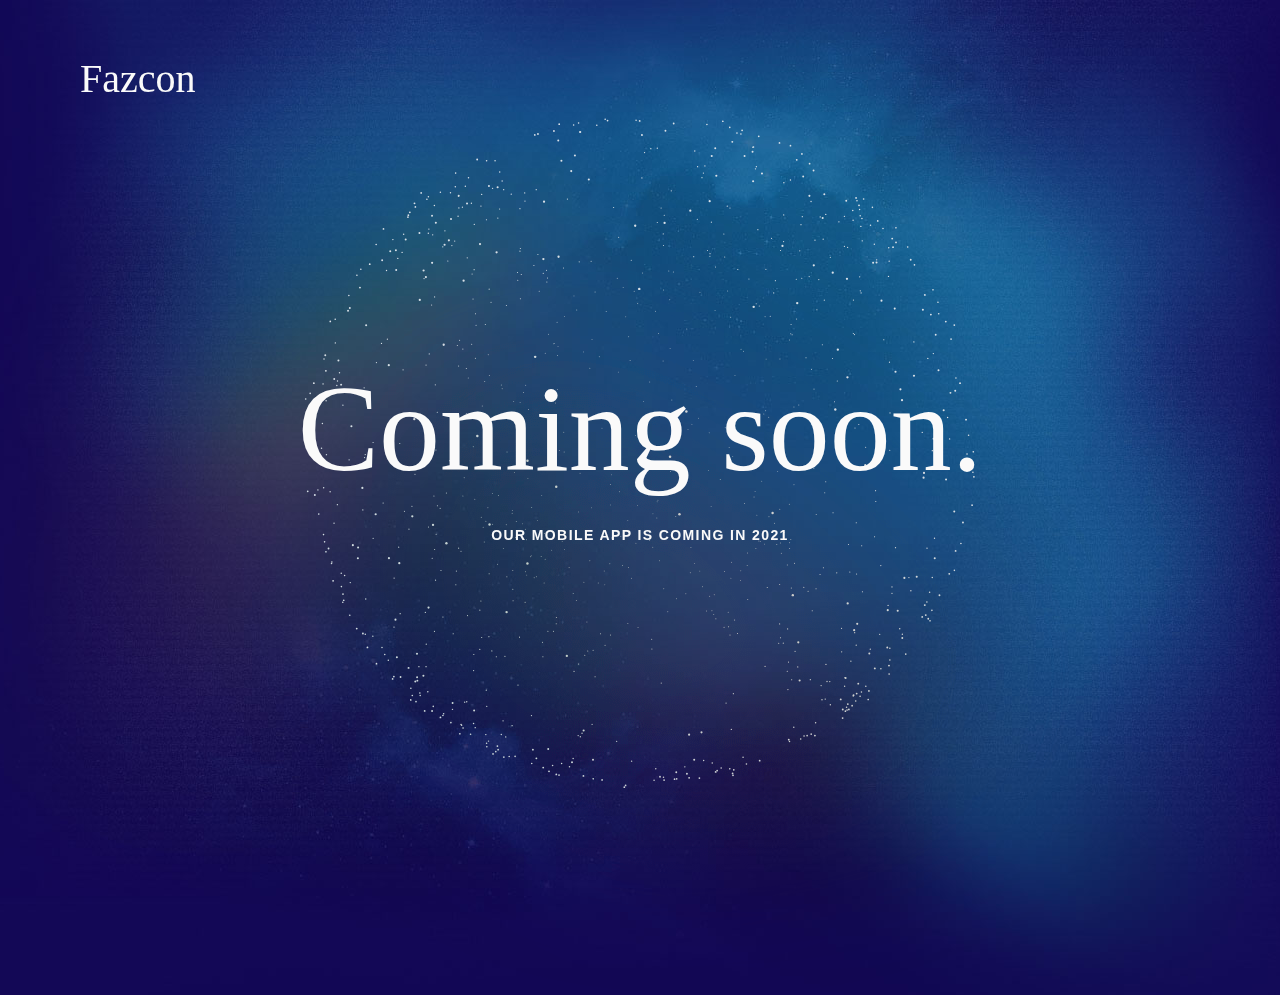
==== index.html @ 52afb714 "test" ====
<!DOCTYPE html>

<html class="default default_index" lang="en">
   <head>
      <meta http-equiv="Content-Type" content="text/html; charset=UTF-8">
      <meta http-equiv="x-ua-compatible" content="ie=edge">
      <title>Fazcon</title>
      <meta name="viewport" content="width=device-width, initial-scale=1, shrink-to-fit=no"> 
      <meta name="keywords" content="template,coming soon,creative,multipurpose,minimal,responsive,html5,css3,jquery">     
      <link rel="manifest" href="https://www.aetherthemes.com/demo/aspekt/assets/images/favicons/manifest.json">
     
      <meta name="theme-color" content="#00C66B">
      <link href="./assets/css" rel="stylesheet">
      <link href="./assets/css(1)" rel="stylesheet">
      <link href="./assets/default-455938d9.css" rel="stylesheet">
   </head>
   <body data-new-gr-c-s-check-loaded="14.995.0" data-gr-ext-installed="">
    <app-root></app-root>
      <main>
         <section id="hero" class="hero">
            <div class="hero-content" style="height: 912px;">
               <div class="hero-header">
                  <div class="-logo">
                    <h3> Fazcon</h3>
                  </div>
                  
               </div>
               <div class="hero-banner">
                  <h1>Coming soon.</h1>
                  <p class="sub-title">Our Mobile App is coming in 2021</p>
                 
               </div>
             
            </div>
            <div class="hero-threejs">
               <canvas width="1920" height="912" style="width: 1920px; height: 912px;"></canvas>
            </div>
         </section>
     
        
           
          
            <img src="./assets/rainbow-glow-1-8b363b15.png" class="gallery-glow" alt="Rainbow glow 1"> 
         </div>
        
           
          
         </section>
      </main>
      
    
      </footer>
      <script src="./assets/jquery-59e367f0.js.download"></script> <script src="./assets/threejs-6ebcc050.js.download"></script> <script src="./assets/projector-2f448d36.js.download"></script> <script src="./assets/canvasrenderer-0792e9f3.js.download"></script> <script src="./assets/feather-cae18e22.js.download"></script> <script src="./assets/imagesloaded-566550fd.js.download"></script> <script src="./assets/jquery-countdown-38fb1392.js.download"></script> <script src="./assets/jquery-scrollto-94f5d0cb.js.download"></script> <script src="./assets/jquery-localscroll-640631e1.js.download"></script> <script src="./assets/packery-8c62b54b.js.download"></script> <script src="./assets/magnific-popup-c9f972e2.js.download"></script> <script src="./assets/slick-carousel-3b41b3bc.js.download"></script> <script src="./assets/sphere-a34bacf9.js.download"></script> <script src="./assets/main-d441790e.js.download"></script> <script src="./assets/default-9ff86e20.js.download"></script>  
   </body>
</html>
---- assets/default-455938d9.css ----
.row {
	max-width: 75rem;
	margin-right: auto;
	margin-left: auto
}

.row::before,
.row::after {
	display: table;
	content: ' ';
	flex-basis: 0;
	order: 1
}

.row::after {
	clear: both
}

.row.collapse>.column,
.row.collapse>.columns {
	padding-right: 0;
	padding-left: 0
}

.row .row {
	margin-right: -0.625rem;
	margin-left: -0.625rem
}

@media print,
screen and (min-width: 40em) {
	.row .row {
		margin-right: -0.9375rem;
		margin-left: -0.9375rem
	}
}

@media print,
screen and (min-width: 64em) {
	.row .row {
		margin-right: -0.9375rem;
		margin-left: -0.9375rem
	}
}

.row .row.collapse {
	margin-right: 0;
	margin-left: 0
}

.row.expanded {
	max-width: none
}

.row.expanded .row {
	margin-right: auto;
	margin-left: auto
}

.row:not(.expanded) .row {
	max-width: none
}

.row.gutter-small>.column,
.row.gutter-small>.columns {
	padding-right: 0.625rem;
	padding-left: 0.625rem
}

.row.gutter-medium>.column,
.row.gutter-medium>.columns {
	padding-right: 0.9375rem;
	padding-left: 0.9375rem
}

.column,
.columns {
	width: 100%;
	float: left;
	padding-right: 0.625rem;
	padding-left: 0.625rem
}

@media print,
screen and (min-width: 40em) {
	.column,
	.columns {
		padding-right: 0.9375rem;
		padding-left: 0.9375rem
	}
}

.column:last-child:not(:first-child),
.columns:last-child:not(:first-child) {
	float: right
}

.column.end:last-child:last-child,
.end.columns:last-child:last-child {
	float: left
}

.column.row.row,
.row.row.columns {
	float: none
}

.row .column.row.row,
.row .row.row.columns {
	margin-right: 0;
	margin-left: 0;
	padding-right: 0;
	padding-left: 0
}

.small-1 {
	width: 8.33333%
}

.small-push-1 {
	position: relative;
	left: 8.33333%
}

.small-pull-1 {
	position: relative;
	left: -8.33333%
}

.small-offset-0 {
	margin-left: 0%
}

.small-2 {
	width: 16.66667%
}

.small-push-2 {
	position: relative;
	left: 16.66667%
}

.small-pull-2 {
	position: relative;
	left: -16.66667%
}

.small-offset-1 {
	margin-left: 8.33333%
}

.small-3 {
	width: 25%
}

.small-push-3 {
	position: relative;
	left: 25%
}

.small-pull-3 {
	position: relative;
	left: -25%
}

.small-offset-2 {
	margin-left: 16.66667%
}

.small-4 {
	width: 33.33333%
}

.small-push-4 {
	position: relative;
	left: 33.33333%
}

.small-pull-4 {
	position: relative;
	left: -33.33333%
}

.small-offset-3 {
	margin-left: 25%
}

.small-5 {
	width: 41.66667%
}

.small-push-5 {
	position: relative;
	left: 41.66667%
}

.small-pull-5 {
	position: relative;
	left: -41.66667%
}

.small-offset-4 {
	margin-left: 33.33333%
}

.small-6 {
	width: 50%
}

.small-push-6 {
	position: relative;
	left: 50%
}

.small-pull-6 {
	position: relative;
	left: -50%
}

.small-offset-5 {
	margin-left: 41.66667%
}

.small-7 {
	width: 58.33333%
}

.small-push-7 {
	position: relative;
	left: 58.33333%
}

.small-pull-7 {
	position: relative;
	left: -58.33333%
}

.small-offset-6 {
	margin-left: 50%
}

.small-8 {
	width: 66.66667%
}

.small-push-8 {
	position: relative;
	left: 66.66667%
}

.small-pull-8 {
	position: relative;
	left: -66.66667%
}

.small-offset-7 {
	margin-left: 58.33333%
}

.small-9 {
	width: 75%
}

.small-push-9 {
	position: relative;
	left: 75%
}

.small-pull-9 {
	position: relative;
	left: -75%
}

.small-offset-8 {
	margin-left: 66.66667%
}

.small-10 {
	width: 83.33333%
}

.small-push-10 {
	position: relative;
	left: 83.33333%
}

.small-pull-10 {
	position: relative;
	left: -83.33333%
}

.small-offset-9 {
	margin-left: 75%
}

.small-11 {
	width: 91.66667%
}

.small-push-11 {
	position: relative;
	left: 91.66667%
}

.small-pull-11 {
	position: relative;
	left: -91.66667%
}

.small-offset-10 {
	margin-left: 83.33333%
}

.small-12 {
	width: 100%
}

.small-offset-11 {
	margin-left: 91.66667%
}

.small-up-1>.column,
.small-up-1>.columns {
	float: left;
	width: 100%
}

.small-up-1>.column:nth-of-type(1n),
.small-up-1>.columns:nth-of-type(1n) {
	clear: none
}

.small-up-1>.column:nth-of-type(1n+1),
.small-up-1>.columns:nth-of-type(1n+1) {
	clear: both
}

.small-up-1>.column:last-child,
.small-up-1>.columns:last-child {
	float: left
}

.small-up-2>.column,
.small-up-2>.columns {
	float: left;
	width: 50%
}

.small-up-2>.column:nth-of-type(1n),
.small-up-2>.columns:nth-of-type(1n) {
	clear: none
}

.small-up-2>.column:nth-of-type(2n+1),
.small-up-2>.columns:nth-of-type(2n+1) {
	clear: both
}

.small-up-2>.column:last-child,
.small-up-2>.columns:last-child {
	float: left
}

.small-up-3>.column,
.small-up-3>.columns {
	float: left;
	width: 33.33333%
}

.small-up-3>.column:nth-of-type(1n),
.small-up-3>.columns:nth-of-type(1n) {
	clear: none
}

.small-up-3>.column:nth-of-type(3n+1),
.small-up-3>.columns:nth-of-type(3n+1) {
	clear: both
}

.small-up-3>.column:last-child,
.small-up-3>.columns:last-child {
	float: left
}

.small-up-4>.column,
.small-up-4>.columns {
	float: left;
	width: 25%
}

.small-up-4>.column:nth-of-type(1n),
.small-up-4>.columns:nth-of-type(1n) {
	clear: none
}

.small-up-4>.column:nth-of-type(4n+1),
.small-up-4>.columns:nth-of-type(4n+1) {
	clear: both
}

.small-up-4>.column:last-child,
.small-up-4>.columns:last-child {
	float: left
}

.small-up-5>.column,
.small-up-5>.columns {
	float: left;
	width: 20%
}

.small-up-5>.column:nth-of-type(1n),
.small-up-5>.columns:nth-of-type(1n) {
	clear: none
}

.small-up-5>.column:nth-of-type(5n+1),
.small-up-5>.columns:nth-of-type(5n+1) {
	clear: both
}

.small-up-5>.column:last-child,
.small-up-5>.columns:last-child {
	float: left
}

.small-up-6>.column,
.small-up-6>.columns {
	float: left;
	width: 16.66667%
}

.small-up-6>.column:nth-of-type(1n),
.small-up-6>.columns:nth-of-type(1n) {
	clear: none
}

.small-up-6>.column:nth-of-type(6n+1),
.small-up-6>.columns:nth-of-type(6n+1) {
	clear: both
}

.small-up-6>.column:last-child,
.small-up-6>.columns:last-child {
	float: left
}

.small-up-7>.column,
.small-up-7>.columns {
	float: left;
	width: 14.28571%
}

.small-up-7>.column:nth-of-type(1n),
.small-up-7>.columns:nth-of-type(1n) {
	clear: none
}

.small-up-7>.column:nth-of-type(7n+1),
.small-up-7>.columns:nth-of-type(7n+1) {
	clear: both
}

.small-up-7>.column:last-child,
.small-up-7>.columns:last-child {
	float: left
}

.small-up-8>.column,
.small-up-8>.columns {
	float: left;
	width: 12.5%
}

.small-up-8>.column:nth-of-type(1n),
.small-up-8>.columns:nth-of-type(1n) {
	clear: none
}

.small-up-8>.column:nth-of-type(8n+1),
.small-up-8>.columns:nth-of-type(8n+1) {
	clear: both
}

.small-up-8>.column:last-child,
.small-up-8>.columns:last-child {
	float: left
}

.small-collapse>.column,
.small-collapse>.columns {
	padding-right: 0;
	padding-left: 0
}

.small-collapse .row {
	margin-right: 0;
	margin-left: 0
}

.expanded.row .small-collapse.row {
	margin-right: 0;
	margin-left: 0
}

.small-uncollapse>.column,
.small-uncollapse>.columns {
	padding-right: 0.625rem;
	padding-left: 0.625rem
}

.small-centered {
	margin-right: auto;
	margin-left: auto
}

.small-centered,
.small-centered:last-child:not(:first-child) {
	float: none;
	clear: both
}

.small-uncentered,
.small-push-0,
.small-pull-0 {
	position: static;
	float: left;
	margin-right: 0;
	margin-left: 0
}

@media print,
screen and (min-width: 40em) {
	.medium-1 {
		width: 8.33333%
	}
	.medium-push-1 {
		position: relative;
		left: 8.33333%
	}
	.medium-pull-1 {
		position: relative;
		left: -8.33333%
	}
	.medium-offset-0 {
		margin-left: 0%
	}
	.medium-2 {
		width: 16.66667%
	}
	.medium-push-2 {
		position: relative;
		left: 16.66667%
	}
	.medium-pull-2 {
		position: relative;
		left: -16.66667%
	}
	.medium-offset-1 {
		margin-left: 8.33333%
	}
	.medium-3 {
		width: 25%
	}
	.medium-push-3 {
		position: relative;
		left: 25%
	}
	.medium-pull-3 {
		position: relative;
		left: -25%
	}
	.medium-offset-2 {
		margin-left: 16.66667%
	}
	.medium-4 {
		width: 33.33333%
	}
	.medium-push-4 {
		position: relative;
		left: 33.33333%
	}
	.medium-pull-4 {
		position: relative;
		left: -33.33333%
	}
	.medium-offset-3 {
		margin-left: 25%
	}
	.medium-5 {
		width: 41.66667%
	}
	.medium-push-5 {
		position: relative;
		left: 41.66667%
	}
	.medium-pull-5 {
		position: relative;
		left: -41.66667%
	}
	.medium-offset-4 {
		margin-left: 33.33333%
	}
	.medium-6 {
		width: 50%
	}
	.medium-push-6 {
		position: relative;
		left: 50%
	}
	.medium-pull-6 {
		position: relative;
		left: -50%
	}
	.medium-offset-5 {
		margin-left: 41.66667%
	}
	.medium-7 {
		width: 58.33333%
	}
	.medium-push-7 {
		position: relative;
		left: 58.33333%
	}
	.medium-pull-7 {
		position: relative;
		left: -58.33333%
	}
	.medium-offset-6 {
		margin-left: 50%
	}
	.medium-8 {
		width: 66.66667%
	}
	.medium-push-8 {
		position: relative;
		left: 66.66667%
	}
	.medium-pull-8 {
		position: relative;
		left: -66.66667%
	}
	.medium-offset-7 {
		margin-left: 58.33333%
	}
	.medium-9 {
		width: 75%
	}
	.medium-push-9 {
		position: relative;
		left: 75%
	}
	.medium-pull-9 {
		position: relative;
		left: -75%
	}
	.medium-offset-8 {
		margin-left: 66.66667%
	}
	.medium-10 {
		width: 83.33333%
	}
	.medium-push-10 {
		position: relative;
		left: 83.33333%
	}
	.medium-pull-10 {
		position: relative;
		left: -83.33333%
	}
	.medium-offset-9 {
		margin-left: 75%
	}
	.medium-11 {
		width: 91.66667%
	}
	.medium-push-11 {
		position: relative;
		left: 91.66667%
	}
	.medium-pull-11 {
		position: relative;
		left: -91.66667%
	}
	.medium-offset-10 {
		margin-left: 83.33333%
	}
	.medium-12 {
		width: 100%
	}
	.medium-offset-11 {
		margin-left: 91.66667%
	}
	.medium-up-1>.column,
	.medium-up-1>.columns {
		float: left;
		width: 100%
	}
	.medium-up-1>.column:nth-of-type(1n),
	.medium-up-1>.columns:nth-of-type(1n) {
		clear: none
	}
	.medium-up-1>.column:nth-of-type(1n+1),
	.medium-up-1>.columns:nth-of-type(1n+1) {
		clear: both
	}
	.medium-up-1>.column:last-child,
	.medium-up-1>.columns:last-child {
		float: left
	}
	.medium-up-2>.column,
	.medium-up-2>.columns {
		float: left;
		width: 50%
	}
	.medium-up-2>.column:nth-of-type(1n),
	.medium-up-2>.columns:nth-of-type(1n) {
		clear: none
	}
	.medium-up-2>.column:nth-of-type(2n+1),
	.medium-up-2>.columns:nth-of-type(2n+1) {
		clear: both
	}
	.medium-up-2>.column:last-child,
	.medium-up-2>.columns:last-child {
		float: left
	}
	.medium-up-3>.column,
	.medium-up-3>.columns {
		float: left;
		width: 33.33333%
	}
	.medium-up-3>.column:nth-of-type(1n),
	.medium-up-3>.columns:nth-of-type(1n) {
		clear: none
	}
	.medium-up-3>.column:nth-of-type(3n+1),
	.medium-up-3>.columns:nth-of-type(3n+1) {
		clear: both
	}
	.medium-up-3>.column:last-child,
	.medium-up-3>.columns:last-child {
		float: left
	}
	.medium-up-4>.column,
	.medium-up-4>.columns {
		float: left;
		width: 25%
	}
	.medium-up-4>.column:nth-of-type(1n),
	.medium-up-4>.columns:nth-of-type(1n) {
		clear: none
	}
	.medium-up-4>.column:nth-of-type(4n+1),
	.medium-up-4>.columns:nth-of-type(4n+1) {
		clear: both
	}
	.medium-up-4>.column:last-child,
	.medium-up-4>.columns:last-child {
		float: left
	}
	.medium-up-5>.column,
	.medium-up-5>.columns {
		float: left;
		width: 20%
	}
	.medium-up-5>.column:nth-of-type(1n),
	.medium-up-5>.columns:nth-of-type(1n) {
		clear: none
	}
	.medium-up-5>.column:nth-of-type(5n+1),
	.medium-up-5>.columns:nth-of-type(5n+1) {
		clear: both
	}
	.medium-up-5>.column:last-child,
	.medium-up-5>.columns:last-child {
		float: left
	}
	.medium-up-6>.column,
	.medium-up-6>.columns {
		float: left;
		width: 16.66667%
	}
	.medium-up-6>.column:nth-of-type(1n),
	.medium-up-6>.columns:nth-of-type(1n) {
		clear: none
	}
	.medium-up-6>.column:nth-of-type(6n+1),
	.medium-up-6>.columns:nth-of-type(6n+1) {
		clear: both
	}
	.medium-up-6>.column:last-child,
	.medium-up-6>.columns:last-child {
		float: left
	}
	.medium-up-7>.column,
	.medium-up-7>.columns {
		float: left;
		width: 14.28571%
	}
	.medium-up-7>.column:nth-of-type(1n),
	.medium-up-7>.columns:nth-of-type(1n) {
		clear: none
	}
	.medium-up-7>.column:nth-of-type(7n+1),
	.medium-up-7>.columns:nth-of-type(7n+1) {
		clear: both
	}
	.medium-up-7>.column:last-child,
	.medium-up-7>.columns:last-child {
		float: left
	}
	.medium-up-8>.column,
	.medium-up-8>.columns {
		float: left;
		width: 12.5%
	}
	.medium-up-8>.column:nth-of-type(1n),
	.medium-up-8>.columns:nth-of-type(1n) {
		clear: none
	}
	.medium-up-8>.column:nth-of-type(8n+1),
	.medium-up-8>.columns:nth-of-type(8n+1) {
		clear: both
	}
	.medium-up-8>.column:last-child,
	.medium-up-8>.columns:last-child {
		float: left
	}
	.medium-collapse>.column,
	.medium-collapse>.columns {
		padding-right: 0;
		padding-left: 0
	}
	.medium-collapse .row {
		margin-right: 0;
		margin-left: 0
	}
	.expanded.row .medium-collapse.row {
		margin-right: 0;
		margin-left: 0
	}
	.medium-uncollapse>.column,
	.medium-uncollapse>.columns {
		padding-right: 0.9375rem;
		padding-left: 0.9375rem
	}
	.medium-centered {
		margin-right: auto;
		margin-left: auto
	}
	.medium-centered,
	.medium-centered:last-child:not(:first-child) {
		float: none;
		clear: both
	}
	.medium-uncentered,
	.medium-push-0,
	.medium-pull-0 {
		position: static;
		float: left;
		margin-right: 0;
		margin-left: 0
	}
}

@media print,
screen and (min-width: 64em) {
	.large-1 {
		width: 8.33333%
	}
	.large-push-1 {
		position: relative;
		left: 8.33333%
	}
	.large-pull-1 {
		position: relative;
		left: -8.33333%
	}
	.large-offset-0 {
		margin-left: 0%
	}
	.large-2 {
		width: 16.66667%
	}
	.large-push-2 {
		position: relative;
		left: 16.66667%
	}
	.large-pull-2 {
		position: relative;
		left: -16.66667%
	}
	.large-offset-1 {
		margin-left: 8.33333%
	}
	.large-3 {
		width: 25%
	}
	.large-push-3 {
		position: relative;
		left: 25%
	}
	.large-pull-3 {
		position: relative;
		left: -25%
	}
	.large-offset-2 {
		margin-left: 16.66667%
	}
	.large-4 {
		width: 33.33333%
	}
	.large-push-4 {
		position: relative;
		left: 33.33333%
	}
	.large-pull-4 {
		position: relative;
		left: -33.33333%
	}
	.large-offset-3 {
		margin-left: 25%
	}
	.large-5 {
		width: 41.66667%
	}
	.large-push-5 {
		position: relative;
		left: 41.66667%
	}
	.large-pull-5 {
		position: relative;
		left: -41.66667%
	}
	.large-offset-4 {
		margin-left: 33.33333%
	}
	.large-6 {
		width: 50%
	}
	.large-push-6 {
		position: relative;
		left: 50%
	}
	.large-pull-6 {
		position: relative;
		left: -50%
	}
	.large-offset-5 {
		margin-left: 41.66667%
	}
	.large-7 {
		width: 58.33333%
	}
	.large-push-7 {
		position: relative;
		left: 58.33333%
	}
	.large-pull-7 {
		position: relative;
		left: -58.33333%
	}
	.large-offset-6 {
		margin-left: 50%
	}
	.large-8 {
		width: 66.66667%
	}
	.large-push-8 {
		position: relative;
		left: 66.66667%
	}
	.large-pull-8 {
		position: relative;
		left: -66.66667%
	}
	.large-offset-7 {
		margin-left: 58.33333%
	}
	.large-9 {
		width: 75%
	}
	.large-push-9 {
		position: relative;
		left: 75%
	}
	.large-pull-9 {
		position: relative;
		left: -75%
	}
	.large-offset-8 {
		margin-left: 66.66667%
	}
	.large-10 {
		width: 83.33333%
	}
	.large-push-10 {
		position: relative;
		left: 83.33333%
	}
	.large-pull-10 {
		position: relative;
		left: -83.33333%
	}
	.large-offset-9 {
		margin-left: 75%
	}
	.large-11 {
		width: 91.66667%
	}
	.large-push-11 {
		position: relative;
		left: 91.66667%
	}
	.large-pull-11 {
		position: relative;
		left: -91.66667%
	}
	.large-offset-10 {
		margin-left: 83.33333%
	}
	.large-12 {
		width: 100%
	}
	.large-offset-11 {
		margin-left: 91.66667%
	}
	.large-up-1>.column,
	.large-up-1>.columns {
		float: left;
		width: 100%
	}
	.large-up-1>.column:nth-of-type(1n),
	.large-up-1>.columns:nth-of-type(1n) {
		clear: none
	}
	.large-up-1>.column:nth-of-type(1n+1),
	.large-up-1>.columns:nth-of-type(1n+1) {
		clear: both
	}
	.large-up-1>.column:last-child,
	.large-up-1>.columns:last-child {
		float: left
	}
	.large-up-2>.column,
	.large-up-2>.columns {
		float: left;
		width: 50%
	}
	.large-up-2>.column:nth-of-type(1n),
	.large-up-2>.columns:nth-of-type(1n) {
		clear: none
	}
	.large-up-2>.column:nth-of-type(2n+1),
	.large-up-2>.columns:nth-of-type(2n+1) {
		clear: both
	}
	.large-up-2>.column:last-child,
	.large-up-2>.columns:last-child {
		float: left
	}
	.large-up-3>.column,
	.large-up-3>.columns {
		float: left;
		width: 33.33333%
	}
	.large-up-3>.column:nth-of-type(1n),
	.large-up-3>.columns:nth-of-type(1n) {
		clear: none
	}
	.large-up-3>.column:nth-of-type(3n+1),
	.large-up-3>.columns:nth-of-type(3n+1) {
		clear: both
	}
	.large-up-3>.column:last-child,
	.large-up-3>.columns:last-child {
		float: left
	}
	.large-up-4>.column,
	.large-up-4>.columns {
		float: left;
		width: 25%
	}
	.large-up-4>.column:nth-of-type(1n),
	.large-up-4>.columns:nth-of-type(1n) {
		clear: none
	}
	.large-up-4>.column:nth-of-type(4n+1),
	.large-up-4>.columns:nth-of-type(4n+1) {
		clear: both
	}
	.large-up-4>.column:last-child,
	.large-up-4>.columns:last-child {
		float: left
	}
	.large-up-5>.column,
	.large-up-5>.columns {
		float: left;
		width: 20%
	}
	.large-up-5>.column:nth-of-type(1n),
	.large-up-5>.columns:nth-of-type(1n) {
		clear: none
	}
	.large-up-5>.column:nth-of-type(5n+1),
	.large-up-5>.columns:nth-of-type(5n+1) {
		clear: both
	}
	.large-up-5>.column:last-child,
	.large-up-5>.columns:last-child {
		float: left
	}
	.large-up-6>.column,
	.large-up-6>.columns {
		float: left;
		width: 16.66667%
	}
	.large-up-6>.column:nth-of-type(1n),
	.large-up-6>.columns:nth-of-type(1n) {
		clear: none
	}
	.large-up-6>.column:nth-of-type(6n+1),
	.large-up-6>.columns:nth-of-type(6n+1) {
		clear: both
	}
	.large-up-6>.column:last-child,
	.large-up-6>.columns:last-child {
		float: left
	}
	.large-up-7>.column,
	.large-up-7>.columns {
		float: left;
		width: 14.28571%
	}
	.large-up-7>.column:nth-of-type(1n),
	.large-up-7>.columns:nth-of-type(1n) {
		clear: none
	}
	.large-up-7>.column:nth-of-type(7n+1),
	.large-up-7>.columns:nth-of-type(7n+1) {
		clear: both
	}
	.large-up-7>.column:last-child,
	.large-up-7>.columns:last-child {
		float: left
	}
	.large-up-8>.column,
	.large-up-8>.columns {
		float: left;
		width: 12.5%
	}
	.large-up-8>.column:nth-of-type(1n),
	.large-up-8>.columns:nth-of-type(1n) {
		clear: none
	}
	.large-up-8>.column:nth-of-type(8n+1),
	.large-up-8>.columns:nth-of-type(8n+1) {
		clear: both
	}
	.large-up-8>.column:last-child,
	.large-up-8>.columns:last-child {
		float: left
	}
	.large-collapse>.column,
	.large-collapse>.columns {
		padding-right: 0;
		padding-left: 0
	}
	.large-collapse .row {
		margin-right: 0;
		margin-left: 0
	}
	.expanded.row .large-collapse.row {
		margin-right: 0;
		margin-left: 0
	}
	.large-uncollapse>.column,
	.large-uncollapse>.columns {
		padding-right: 0.9375rem;
		padding-left: 0.9375rem
	}
	.large-centered {
		margin-right: auto;
		margin-left: auto
	}
	.large-centered,
	.large-centered:last-child:not(:first-child) {
		float: none;
		clear: both
	}
	.large-uncentered,
	.large-push-0,
	.large-pull-0 {
		position: static;
		float: left;
		margin-right: 0;
		margin-left: 0
	}
}

.column-block {
	margin-bottom: 1.25rem
}

.column-block>:last-child {
	margin-bottom: 0
}

@media print,
screen and (min-width: 40em) {
	.column-block {
		margin-bottom: 1.875rem
	}
	.column-block>:last-child {
		margin-bottom: 0
	}
}

.mfp-bg {
	top: 0;
	left: 0;
	width: 100%;
	height: 100%;
	z-index: 1042;
	overflow: hidden;
	position: fixed;
	background: #0b0b0b;
	opacity: 0.8
}

.mfp-wrap {
	top: 0;
	left: 0;
	width: 100%;
	height: 100%;
	z-index: 1043;
	position: fixed;
	outline: none !important;
	-webkit-backface-visibility: hidden
}

.mfp-container {
	text-align: center;
	position: absolute;
	width: 100%;
	height: 100%;
	left: 0;
	top: 0;
	padding: 0 8px;
	box-sizing: border-box
}

.mfp-container:before {
	content: '';
	display: inline-block;
	height: 100%;
	vertical-align: middle
}

.mfp-align-top .mfp-container:before {
	display: none
}

.mfp-content {
	position: relative;
	display: inline-block;
	vertical-align: middle;
	margin: 0 auto;
	text-align: left;
	z-index: 1045
}

.mfp-inline-holder .mfp-content,
.mfp-ajax-holder .mfp-content {
	width: 100%;
	cursor: auto
}

.mfp-ajax-cur {
	cursor: progress
}

.mfp-zoom-out-cur,
.mfp-zoom-out-cur .mfp-image-holder .mfp-close {
	cursor: zoom-out
}

.mfp-zoom {
	cursor: pointer;
	cursor: zoom-in
}

.mfp-auto-cursor .mfp-content {
	cursor: auto
}

.mfp-close,
.mfp-arrow,
.mfp-preloader,
.mfp-counter {
	-webkit-user-select: none;
	-moz-user-select: none;
	-ms-user-select: none;
	user-select: none
}

.mfp-loading.mfp-figure {
	display: none
}

.mfp-hide {
	display: none !important
}

.mfp-preloader {
	color: #CCC;
	position: absolute;
	top: 50%;
	width: auto;
	text-align: center;
	margin-top: -0.8em;
	left: 8px;
	right: 8px;
	z-index: 1044
}

.mfp-preloader a {
	color: #CCC
}

.mfp-preloader a:hover {
	color: #FFF
}

.mfp-s-ready .mfp-preloader {
	display: none
}

.mfp-s-error .mfp-content {
	display: none
}

button.mfp-close,
button.mfp-arrow {
	overflow: visible;
	cursor: pointer;
	background: transparent;
	border: 0;
	-webkit-appearance: none;
	display: block;
	outline: none;
	padding: 0;
	z-index: 1046;
	box-shadow: none;
	touch-action: manipulation
}

button::-moz-focus-inner {
	padding: 0;
	border: 0
}

.mfp-close {
	width: 44px;
	height: 44px;
	line-height: 44px;
	position: absolute;
	right: 0;
	top: 0;
	text-decoration: none;
	text-align: center;
	opacity: 0.65;
	padding: 0 0 18px 10px;
	color: #FFF;
	font-style: normal;
	font-size: 28px;
	font-family: Arial, Baskerville, monospace
}

.mfp-close:hover,
.mfp-close:focus {
	opacity: 1
}

.mfp-close:active {
	top: 1px
}

.mfp-close-btn-in .mfp-close {
	color: #333
}

.mfp-image-holder .mfp-close,
.mfp-iframe-holder .mfp-close {
	color: #FFF;
	right: -6px;
	text-align: right;
	padding-right: 6px;
	width: 100%
}

.mfp-counter {
	position: absolute;
	top: 0;
	right: 0;
	color: #CCC;
	font-size: 12px;
	line-height: 18px;
	white-space: nowrap
}

.mfp-arrow {
	position: absolute;
	opacity: 0.35;
	margin: 0;
	top: 50%;
	margin-top: -55px;
	padding: 0;
	width: 90px;
	height: 110px;
	-webkit-tap-highlight-color: transparent
}

.mfp-arrow:active {
	margin-top: -54px
}

.mfp-arrow:hover,
.mfp-arrow:focus {
	opacity: 1
}

.mfp-arrow:before,
.mfp-arrow:after {
	content: '';
	display: block;
	width: 0;
	height: 0;
	position: absolute;
	left: 0;
	top: 0;
	margin-top: 35px;
	margin-left: 35px;
	border: medium inset transparent
}

.mfp-arrow:after {
	border-top-width: 13px;
	border-bottom-width: 13px;
	top: 8px
}

.mfp-arrow:before {
	border-top-width: 21px;
	border-bottom-width: 21px;
	opacity: 0.7
}

.mfp-arrow-left {
	left: 0
}

.mfp-arrow-left:after {
	border-right: 17px solid #f2f2f2;
	margin-left: 31px
}

.mfp-arrow-left:before {
	margin-left: 25px;
	border-right: 27px solid #3F3F3F
}

.mfp-arrow-right {
	right: 0
}

.mfp-arrow-right:after {
	border-left: 17px solid #f2f2f2;
	margin-left: 39px
}

.mfp-arrow-right:before {
	border-left: 27px solid #3F3F3F
}

.mfp-iframe-holder {
	padding-top: 40px;
	padding-bottom: 40px
}

.mfp-iframe-holder .mfp-content {
	line-height: 0;
	width: 100%;
	max-width: 900px
}

.mfp-iframe-holder .mfp-close {
	top: -40px
}

.mfp-iframe-scaler {
	width: 100%;
	height: 0;
	overflow: hidden;
	padding-top: 56.25%
}

.mfp-iframe-scaler iframe {
	position: absolute;
	display: block;
	top: 0;
	left: 0;
	width: 100%;
	height: 100%;
	box-shadow: 0 0 8px rgba(0, 0, 0, 0.6);
	background: #000
}

img.mfp-img {
	width: auto;
	max-width: 100%;
	height: auto;
	display: block;
	line-height: 0;
	box-sizing: border-box;
	padding: 40px 0 40px;
	margin: 0 auto
}

.mfp-figure {
	line-height: 0
}

.mfp-figure:after {
	content: '';
	position: absolute;
	left: 0;
	top: 40px;
	bottom: 40px;
	display: block;
	right: 0;
	width: auto;
	height: auto;
	z-index: -1;
	box-shadow: 0 0 8px rgba(0, 0, 0, 0.6);
	background: #444
}

.mfp-figure small {
	color: #BDBDBD;
	display: block;
	font-size: 12px;
	line-height: 14px
}

.mfp-figure figure {
	margin: 0
}

.mfp-bottom-bar {
	margin-top: -30px;
	position: absolute;
	top: 100%;
	left: 0;
	width: 100%;
	cursor: auto
}

.mfp-title {
	text-align: left;
	line-height: 16px;
	color: #F3F3F3;
	word-wrap: break-word;
	padding-right: 36px
}

.mfp-image-holder .mfp-content {
	max-width: 100%
}

.mfp-gallery .mfp-image-holder .mfp-figure {
	cursor: pointer
}

@media screen and (max-width: 800px) and (orientation: landscape),
screen and (max-height: 300px) {
	.mfp-img-mobile .mfp-image-holder {
		padding-left: 0;
		padding-right: 0
	}
	.mfp-img-mobile img.mfp-img {
		padding: 0
	}
	.mfp-img-mobile .mfp-figure:after {
		top: 0;
		bottom: 0
	}
	.mfp-img-mobile .mfp-figure small {
		display: inline;
		margin-left: 5px
	}
	.mfp-img-mobile .mfp-bottom-bar {
		background: rgba(0, 0, 0, 0.6);
		bottom: 0;
		margin: 0;
		top: auto;
		padding: 3px 5px;
		position: fixed;
		box-sizing: border-box
	}
	.mfp-img-mobile .mfp-bottom-bar:empty {
		padding: 0
	}
	.mfp-img-mobile .mfp-counter {
		right: 5px;
		top: 3px
	}
	.mfp-img-mobile .mfp-close {
		top: 0;
		right: 0;
		width: 35px;
		height: 35px;
		line-height: 35px;
		background: rgba(0, 0, 0, 0.6);
		position: fixed;
		text-align: center;
		padding: 0
	}
}

@media all and (max-width: 900px) {
	.mfp-arrow {
		-webkit-transform: scale(0.75);
		transform: scale(0.75)
	}
	.mfp-arrow-left {
		-webkit-transform-origin: 0;
		transform-origin: 0
	}
	.mfp-arrow-right {
		-webkit-transform-origin: 100%;
		transform-origin: 100%
	}
	.mfp-container {
		padding-left: 6px;
		padding-right: 6px
	}
}

.slick-slider {
	position: relative;
	display: block;
	box-sizing: border-box;
	-webkit-touch-callout: none;
	-webkit-user-select: none;
	-moz-user-select: none;
	-ms-user-select: none;
	user-select: none;
	touch-action: pan-y;
	-webkit-tap-highlight-color: transparent
}

.slick-list {
	position: relative;
	overflow: hidden;
	display: block;
	margin: 0;
	padding: 0
}

.slick-list:focus {
	outline: none
}

.slick-list.dragging {
	cursor: pointer;
	cursor: hand
}

.slick-slider .slick-track,
.slick-slider .slick-list {
	-webkit-transform: translate3d(0, 0, 0);
	transform: translate3d(0, 0, 0)
}

.slick-track {
	position: relative;
	left: 0;
	top: 0;
	display: block;
	margin-left: auto;
	margin-right: auto
}

.slick-track:before,
.slick-track:after {
	content: "";
	display: table
}

.slick-track:after {
	clear: both
}

.slick-loading .slick-track {
	visibility: hidden
}

.slick-slide {
	float: left;
	height: 100%;
	min-height: 1px;
	display: none
}

[dir="rtl"] .slick-slide {
	float: right
}

.slick-slide img {
	display: block
}

.slick-slide.slick-loading img {
	display: none
}

.slick-slide.dragging img {
	pointer-events: none
}

.slick-initialized .slick-slide {
	display: block
}

.slick-loading .slick-slide {
	visibility: hidden
}

.slick-vertical .slick-slide {
	display: block;
	height: auto;
	border: 1px solid transparent
}

.slick-arrow.slick-hidden {
	display: none
}

* {
	font-size: 100%;
	font-family: inherit;
	font-weight: inherit;
	font-style: inherit;
	text-align: inherit;
	text-decoration: none;
	line-height: inherit;
	color: inherit;
	background-color: transparent;
	border: 0;
	border-radius: 0;
	padding: 0;
	margin: 0
}

*,
*::before,
*::after {
	box-sizing: border-box;
	text-rendering: optimizeLegibility;
	-webkit-font-smoothing: antialiased;
	-moz-osx-font-smoothing: grayscale
}

html {
	font-size: 16px;
	font-weight: 400;
	line-height: 1.15;
	background-color: #fff;
	-ms-text-size-adjust: 100%;
	-webkit-text-size-adjust: 100%;
	-webkit-overflow-scrolling: touch;
	-ms-overflow-style: -ms-autohiding-scrollbar;
	touch-action: manipulation
}

main,
article,
aside,
footer,
header,
nav,
section,
figcaption,
figure {
	display: block
}

svg {
	vertical-align: middle
}

ul,
ol {
	list-style: none
}

strong {
	font-weight: 500
}

small {
	font-size: 0.8em
}

em {
	font-style: italic
}

code,
kbd,
samp {
	font-family: "monospace", monospace;
	font-size: 1em
}

input,
textarea,
select {
	-webkit-appearance: none;
	-moz-appearance: textfield
}

button {
	cursor: pointer
}

select:-moz-focusring {
	text-shadow: 0 0 0 #000;
	color: transparent
}

input::-webkit-search-cancel-button,
input::-webkit-outer-spin-button,
input::-webkit-inner-spin-button {
	-webkit-appearance: none;
	margin: 0
}

input::-ms-reveal {
	display: none
}

input::-ms-clear {
	display: none
}

input::-webkit-input-placeholder {
	opacity: 1
}

input::-moz-placeholder {
	opacity: 1
}

input:-ms-input-placeholder {
	opacity: 1
}

@font-face {
	font-family: 'Socicon';
	src: url(../fonts/Socicon-0dcfe9fe.eot?484r1f);
	src: url(../fonts/Socicon-0dcfe9fe.eot?484r1f#iefix) format("embedded-opentype"), url(../fonts/Socicon-1fe45b48.woff2?484r1f) format("woff2"), url(../fonts/Socicon-a9891584.ttf?484r1f) format("truetype"), url(../fonts/Socicon-1fe45b48.woff?484r1f) format("woff"), url(../fonts/Socicon-9941359c.svg?484r1f#Socicon) format("svg");
	font-weight: normal;
	font-style: normal
}

[class^="socicon-"],
[class*=" socicon-"] {
	font-family: 'Socicon' !important;
	speak: none;
	font-style: normal;
	font-weight: normal;
	font-variant: normal;
	text-transform: none;
	line-height: 1;
	-webkit-font-smoothing: antialiased;
	-moz-osx-font-smoothing: grayscale
}

.socicon-internet:before {
	content: "\e957"
}

.socicon-moddb:before {
	content: "\e94b"
}

.socicon-indiedb:before {
	content: "\e94c"
}

.socicon-traxsource:before {
	content: "\e94d"
}

.socicon-gamefor:before {
	content: "\e94e"
}

.socicon-pixiv:before {
	content: "\e94f"
}

.socicon-myanimelist:before {
	content: "\e950"
}

.socicon-blackberry:before {
	content: "\e951"
}

.socicon-wickr:before {
	content: "\e952"
}

.socicon-spip:before {
	content: "\e953"
}

.socicon-napster:before {
	content: "\e954"
}

.socicon-beatport:before {
	content: "\e955"
}

.socicon-hackerone:before {
	content: "\e956"
}

.socicon-hackernews:before {
	content: "\e946"
}

.socicon-smashwords:before {
	content: "\e947"
}

.socicon-kobo:before {
	content: "\e948"
}

.socicon-bookbub:before {
	content: "\e949"
}

.socicon-mailru:before {
	content: "\e94a"
}

.socicon-gitlab:before {
	content: "\e945"
}

.socicon-instructables:before {
	content: "\e944"
}

.socicon-portfolio:before {
	content: "\e943"
}

.socicon-codered:before {
	content: "\e940"
}

.socicon-origin:before {
	content: "\e941"
}

.socicon-nextdoor:before {
	content: "\e942"
}

.socicon-udemy:before {
	content: "\e93f"
}

.socicon-livemaster:before {
	content: "\e93e"
}

.socicon-crunchbase:before {
	content: "\e93b"
}

.socicon-homefy:before {
	content: "\e93c"
}

.socicon-calendly:before {
	content: "\e93d"
}

.socicon-realtor:before {
	content: "\e90f"
}

.socicon-tidal:before {
	content: "\e910"
}

.socicon-qobuz:before {
	content: "\e911"
}

.socicon-natgeo:before {
	content: "\e912"
}

.socicon-mastodon:before {
	content: "\e913"
}

.socicon-unsplash:before {
	content: "\e914"
}

.socicon-homeadvisor:before {
	content: "\e915"
}

.socicon-angieslist:before {
	content: "\e916"
}

.socicon-codepen:before {
	content: "\e917"
}

.socicon-slack:before {
	content: "\e918"
}

.socicon-openaigym:before {
	content: "\e919"
}

.socicon-logmein:before {
	content: "\e91a"
}

.socicon-fiverr:before {
	content: "\e91b"
}

.socicon-gotomeeting:before {
	content: "\e91c"
}

.socicon-aliexpress:before {
	content: "\e91d"
}

.socicon-guru:before {
	content: "\e91e"
}

.socicon-appstore:before {
	content: "\e91f"
}

.socicon-homes:before {
	content: "\e920"
}

.socicon-zoom:before {
	content: "\e921"
}

.socicon-alibaba:before {
	content: "\e922"
}

.socicon-craigslist:before {
	content: "\e923"
}

.socicon-wix:before {
	content: "\e924"
}

.socicon-redfin:before {
	content: "\e925"
}

.socicon-googlecalendar:before {
	content: "\e926"
}

.socicon-shopify:before {
	content: "\e927"
}

.socicon-freelancer:before {
	content: "\e928"
}

.socicon-seedrs:before {
	content: "\e929"
}

.socicon-bing:before {
	content: "\e92a"
}

.socicon-doodle:before {
	content: "\e92b"
}

.socicon-bonanza:before {
	content: "\e92c"
}

.socicon-squarespace:before {
	content: "\e92d"
}

.socicon-toptal:before {
	content: "\e92e"
}

.socicon-gust:before {
	content: "\e92f"
}

.socicon-ask:before {
	content: "\e930"
}

.socicon-trulia:before {
	content: "\e931"
}

.socicon-loomly:before {
	content: "\e932"
}

.socicon-ghost:before {
	content: "\e933"
}

.socicon-upwork:before {
	content: "\e934"
}

.socicon-fundable:before {
	content: "\e935"
}

.socicon-booking:before {
	content: "\e936"
}

.socicon-googlemaps:before {
	content: "\e937"
}

.socicon-zillow:before {
	content: "\e938"
}

.socicon-niconico:before {
	content: "\e939"
}

.socicon-toneden:before {
	content: "\e93a"
}

.socicon-augment:before {
	content: "\e908"
}

.socicon-bitbucket:before {
	content: "\e909"
}

.socicon-fyuse:before {
	content: "\e90a"
}

.socicon-yt-gaming:before {
	content: "\e90b"
}

.socicon-sketchfab:before {
	content: "\e90c"
}

.socicon-mobcrush:before {
	content: "\e90d"
}

.socicon-microsoft:before {
	content: "\e90e"
}

.socicon-pandora:before {
	content: "\e907"
}

.socicon-messenger:before {
	content: "\e906"
}

.socicon-gamewisp:before {
	content: "\e905"
}

.socicon-bloglovin:before {
	content: "\e904"
}

.socicon-tunein:before {
	content: "\e903"
}

.socicon-gamejolt:before {
	content: "\e901"
}

.socicon-trello:before {
	content: "\e902"
}

.socicon-spreadshirt:before {
	content: "\e900"
}

.socicon-500px:before {
	content: "\e000"
}

.socicon-8tracks:before {
	content: "\e001"
}

.socicon-airbnb:before {
	content: "\e002"
}

.socicon-alliance:before {
	content: "\e003"
}

.socicon-amazon:before {
	content: "\e004"
}

.socicon-amplement:before {
	content: "\e005"
}

.socicon-android:before {
	content: "\e006"
}

.socicon-angellist:before {
	content: "\e007"
}

.socicon-apple:before {
	content: "\e008"
}

.socicon-appnet:before {
	content: "\e009"
}

.socicon-baidu:before {
	content: "\e00a"
}

.socicon-bandcamp:before {
	content: "\e00b"
}

.socicon-battlenet:before {
	content: "\e00c"
}

.socicon-mixer:before {
	content: "\e00d"
}

.socicon-bebee:before {
	content: "\e00e"
}

.socicon-bebo:before {
	content: "\e00f"
}

.socicon-behance:before {
	content: "\e010"
}

.socicon-blizzard:before {
	content: "\e011"
}

.socicon-blogger:before {
	content: "\e012"
}

.socicon-buffer:before {
	content: "\e013"
}

.socicon-chrome:before {
	content: "\e014"
}

.socicon-coderwall:before {
	content: "\e015"
}

.socicon-curse:before {
	content: "\e016"
}

.socicon-dailymotion:before {
	content: "\e017"
}

.socicon-deezer:before {
	content: "\e018"
}

.socicon-delicious:before {
	content: "\e019"
}

.socicon-deviantart:before {
	content: "\e01a"
}

.socicon-diablo:before {
	content: "\e01b"
}

.socicon-digg:before {
	content: "\e01c"
}

.socicon-discord:before {
	content: "\e01d"
}

.socicon-disqus:before {
	content: "\e01e"
}

.socicon-douban:before {
	content: "\e01f"
}

.socicon-draugiem:before {
	content: "\e020"
}

.socicon-dribbble:before {
	content: "\e021"
}

.socicon-drupal:before {
	content: "\e022"
}

.socicon-ebay:before {
	content: "\e023"
}

.socicon-ello:before {
	content: "\e024"
}

.socicon-endomodo:before {
	content: "\e025"
}

.socicon-envato:before {
	content: "\e026"
}

.socicon-etsy:before {
	content: "\e027"
}

.socicon-facebook:before {
	content: "\e028"
}

.socicon-feedburner:before {
	content: "\e029"
}

.socicon-filmweb:before {
	content: "\e02a"
}

.socicon-firefox:before {
	content: "\e02b"
}

.socicon-flattr:before {
	content: "\e02c"
}

.socicon-flickr:before {
	content: "\e02d"
}

.socicon-formulr:before {
	content: "\e02e"
}

.socicon-forrst:before {
	content: "\e02f"
}

.socicon-foursquare:before {
	content: "\e030"
}

.socicon-friendfeed:before {
	content: "\e031"
}

.socicon-github:before {
	content: "\e032"
}

.socicon-goodreads:before {
	content: "\e033"
}

.socicon-google:before {
	content: "\e034"
}

.socicon-googlescholar:before {
	content: "\e035"
}

.socicon-googlegroups:before {
	content: "\e036"
}

.socicon-googlephotos:before {
	content: "\e037"
}

.socicon-googleplus:before {
	content: "\e038"
}

.socicon-grooveshark:before {
	content: "\e039"
}

.socicon-hackerrank:before {
	content: "\e03a"
}

.socicon-hearthstone:before {
	content: "\e03b"
}

.socicon-hellocoton:before {
	content: "\e03c"
}

.socicon-heroes:before {
	content: "\e03d"
}

.socicon-smashcast:before {
	content: "\e03e"
}

.socicon-horde:before {
	content: "\e03f"
}

.socicon-houzz:before {
	content: "\e040"
}

.socicon-icq:before {
	content: "\e041"
}

.socicon-identica:before {
	content: "\e042"
}

.socicon-imdb:before {
	content: "\e043"
}

.socicon-instagram:before {
	content: "\e044"
}

.socicon-issuu:before {
	content: "\e045"
}

.socicon-istock:before {
	content: "\e046"
}

.socicon-itunes:before {
	content: "\e047"
}

.socicon-keybase:before {
	content: "\e048"
}

.socicon-lanyrd:before {
	content: "\e049"
}

.socicon-lastfm:before {
	content: "\e04a"
}

.socicon-line:before {
	content: "\e04b"
}

.socicon-linkedin:before {
	content: "\e04c"
}

.socicon-livejournal:before {
	content: "\e04d"
}

.socicon-lyft:before {
	content: "\e04e"
}

.socicon-macos:before {
	content: "\e04f"
}

.socicon-mail:before {
	content: "\e050"
}

.socicon-medium:before {
	content: "\e051"
}

.socicon-meetup:before {
	content: "\e052"
}

.socicon-mixcloud:before {
	content: "\e053"
}

.socicon-modelmayhem:before {
	content: "\e054"
}

.socicon-mumble:before {
	content: "\e055"
}

.socicon-myspace:before {
	content: "\e056"
}

.socicon-newsvine:before {
	content: "\e057"
}

.socicon-nintendo:before {
	content: "\e058"
}

.socicon-npm:before {
	content: "\e059"
}

.socicon-odnoklassniki:before {
	content: "\e05a"
}

.socicon-openid:before {
	content: "\e05b"
}

.socicon-opera:before {
	content: "\e05c"
}

.socicon-outlook:before {
	content: "\e05d"
}

.socicon-overwatch:before {
	content: "\e05e"
}

.socicon-patreon:before {
	content: "\e05f"
}

.socicon-paypal:before {
	content: "\e060"
}

.socicon-periscope:before {
	content: "\e061"
}

.socicon-persona:before {
	content: "\e062"
}

.socicon-pinterest:before {
	content: "\e063"
}

.socicon-play:before {
	content: "\e064"
}

.socicon-player:before {
	content: "\e065"
}

.socicon-playstation:before {
	content: "\e066"
}

.socicon-pocket:before {
	content: "\e067"
}

.socicon-qq:before {
	content: "\e068"
}

.socicon-quora:before {
	content: "\e069"
}

.socicon-raidcall:before {
	content: "\e06a"
}

.socicon-ravelry:before {
	content: "\e06b"
}

.socicon-reddit:before {
	content: "\e06c"
}

.socicon-renren:before {
	content: "\e06d"
}

.socicon-researchgate:before {
	content: "\e06e"
}

.socicon-residentadvisor:before {
	content: "\e06f"
}

.socicon-reverbnation:before {
	content: "\e070"
}

.socicon-rss:before {
	content: "\e071"
}

.socicon-sharethis:before {
	content: "\e072"
}

.socicon-skype:before {
	content: "\e073"
}

.socicon-slideshare:before {
	content: "\e074"
}

.socicon-smugmug:before {
	content: "\e075"
}

.socicon-snapchat:before {
	content: "\e076"
}

.socicon-songkick:before {
	content: "\e077"
}

.socicon-soundcloud:before {
	content: "\e078"
}

.socicon-spotify:before {
	content: "\e079"
}

.socicon-stackexchange:before {
	content: "\e07a"
}

.socicon-stackoverflow:before {
	content: "\e07b"
}

.socicon-starcraft:before {
	content: "\e07c"
}

.socicon-stayfriends:before {
	content: "\e07d"
}

.socicon-steam:before {
	content: "\e07e"
}

.socicon-storehouse:before {
	content: "\e07f"
}

.socicon-strava:before {
	content: "\e080"
}

.socicon-streamjar:before {
	content: "\e081"
}

.socicon-stumbleupon:before {
	content: "\e082"
}

.socicon-swarm:before {
	content: "\e083"
}

.socicon-teamspeak:before {
	content: "\e084"
}

.socicon-teamviewer:before {
	content: "\e085"
}

.socicon-technorati:before {
	content: "\e086"
}

.socicon-telegram:before {
	content: "\e087"
}

.socicon-tripadvisor:before {
	content: "\e088"
}

.socicon-tripit:before {
	content: "\e089"
}

.socicon-triplej:before {
	content: "\e08a"
}

.socicon-tumblr:before {
	content: "\e08b"
}

.socicon-twitch:before {
	content: "\e08c"
}

.socicon-twitter:before {
	content: "\e08d"
}

.socicon-uber:before {
	content: "\e08e"
}

.socicon-ventrilo:before {
	content: "\e08f"
}

.socicon-viadeo:before {
	content: "\e090"
}

.socicon-viber:before {
	content: "\e091"
}

.socicon-viewbug:before {
	content: "\e092"
}

.socicon-vimeo:before {
	content: "\e093"
}

.socicon-vine:before {
	content: "\e094"
}

.socicon-vkontakte:before {
	content: "\e095"
}

.socicon-warcraft:before {
	content: "\e096"
}

.socicon-wechat:before {
	content: "\e097"
}

.socicon-weibo:before {
	content: "\e098"
}

.socicon-whatsapp:before {
	content: "\e099"
}

.socicon-wikipedia:before {
	content: "\e09a"
}

.socicon-windows:before {
	content: "\e09b"
}

.socicon-wordpress:before {
	content: "\e09c"
}

.socicon-wykop:before {
	content: "\e09d"
}

.socicon-xbox:before {
	content: "\e09e"
}

.socicon-xing:before {
	content: "\e09f"
}

.socicon-yahoo:before {
	content: "\e0a0"
}

.socicon-yammer:before {
	content: "\e0a1"
}

.socicon-yandex:before {
	content: "\e0a2"
}

.socicon-yelp:before {
	content: "\e0a3"
}

.socicon-younow:before {
	content: "\e0a4"
}

.socicon-youtube:before {
	content: "\e0a5"
}

.socicon-zapier:before {
	content: "\e0a6"
}

.socicon-zerply:before {
	content: "\e0a7"
}

.socicon-zomato:before {
	content: "\e0a8"
}

.socicon-zynga:before {
	content: "\e0a9"
}

.wrapper,
.hero-content,
.highlights,
.gallery,
.clients,
.footer {
	max-width: 75rem;
	margin-right: auto;
	margin-left: auto
}

.wrapper::before,
.hero-content::before,
.highlights::before,
.gallery::before,
.clients::before,
.footer::before,
.wrapper::after,
.hero-content::after,
.highlights::after,
.gallery::after,
.clients::after,
.footer::after {
	display: table;
	content: ' ';
	flex-basis: 0;
	order: 1
}

.wrapper::after,
.hero-content::after,
.highlights::after,
.gallery::after,
.clients::after,
.footer::after {
	clear: both
}

@media print,
screen and (min-width: 40em) {
	.wrapper,
	.hero-content,
	.highlights,
	.gallery,
	.clients,
	.footer {
		padding-left: 0.625rem;
		padding-right: 0.625rem
	}
}

@media print,
screen and (min-width: 64em) {
	.wrapper,
	.hero-content,
	.highlights,
	.gallery,
	.clients,
	.footer {
		padding-left: 2.5rem;
		padding-right: 2.5rem
	}
}

.clearfix::after,
.highlights-icon-box::after,
.hero-header::after {
	content: "";
	display: table;
	clear: both
}

.is-hidden {
	display: none !important
}

.is-vhidden {
	border: 0 !important;
	clip: rect(0 0 0 0) !important;
	height: 1px !important;
	margin: -1px !important;
	overflow: hidden !important;
	padding: 0 !important;
	position: absolute !important;
	width: 1px !important
}

@-webkit-keyframes attention {
	9% {
		-webkit-transform: none;
		transform: none
	}
	12% {
		-webkit-transform: translateY(-6px);
		transform: translateY(-6px)
	}
	16% {
		-webkit-transform: translateY(2px);
		transform: translateY(2px)
	}
	20% {
		-webkit-transform: translateY(-3px);
		transform: translateY(-3px)
	}
	24% {
		-webkit-transform: translateY(0);
		transform: translateY(0)
	}
}

@keyframes attention {
	9% {
		-webkit-transform: none;
		transform: none
	}
	12% {
		-webkit-transform: translateY(-6px);
		transform: translateY(-6px)
	}
	16% {
		-webkit-transform: translateY(2px);
		transform: translateY(2px)
	}
	20% {
		-webkit-transform: translateY(-3px);
		transform: translateY(-3px)
	}
	24% {
		-webkit-transform: translateY(0);
		transform: translateY(0)
	}
}

html {
	background-color: #fafafa;
	color: #343434;
	font-family: "Poppins", "Helvetica Neue", "Arial", sans-serif;
	font-weight: 400;
	line-height: 1.8;
	position: relative
}

html::before {
	content: "";
	position: absolute;
	display: block;
	width: 100%;
	height: 100%;
	background: url('../images/noise-a6f1278e.png') repeat top left;
	background-size: 15.625rem 15.625rem;
	z-index: 999;
	pointer-events: none
}

html.ie10::before {
	display: none
}

.styled-h1,
h1 {
	font-family: "Playfair Display", "Times New Roman", Times, serif;
	font-size: 7.625rem;
	line-height: 1.2
}

@media screen and (max-width: 64em) {
	.styled-h1,
	h1 {
		font-size: 5rem
	}
}

@media screen and (max-width: 40em) {
	.styled-h1,
	h1 {
		font-size: 3.125rem
	}
}

.styled-h2,
h2 {
	font-family: "Playfair Display", "Times New Roman", Times, serif;
	font-size: 3.75rem;
	line-height: 1.2
}

@media screen and (max-width: 48em) {
	.styled-h2,
	h2 {
		font-size: 3.4375rem
	}
}

@media screen and (max-width: 40em) {
	.styled-h2,
	h2 {
		font-size: 2.5rem
	}
}

.styled-h3,
h3 {
	font-family: "Playfair Display", "Times New Roman", Times, serif;
	font-size: 2.5rem;
	line-height: 1.2
}

@media screen and (max-width: 48em) {
	.styled-h3,
	h3 {
		font-size: 1.875rem
	}
}

@media screen and (max-width: 40em) {
	.styled-h3,
	h3 {
		font-size: 1.25rem
	}
}

.styled-h4,
h4 {
	font-size: 1rem;
	text-transform: uppercase;
	letter-spacing: 0.1em;
	font-weight: 600;
	line-height: 1.2
}

@media screen and (max-width: 48em) {
	.styled-h4,
	h4 {
		font-size: 0.875rem
	}
}

.styled-h5,
h5,
.hero-banner .sub-title {
	font-size: 0.875rem;
	text-transform: uppercase;
	letter-spacing: 0.1em;
	font-weight: 600;
	line-height: 1.2
}

@media screen and (max-width: 48em) {
	.styled-h5,
	h5,
	.hero-banner .sub-title {
		font-size: 0.75rem
	}
}

.styled-h6,
h6 {
	font-size: 0.75rem;
	text-transform: uppercase;
	letter-spacing: 0.1em;
	font-weight: 600;
	line-height: 1.2
}

@media screen and (max-width: 48em) {
	.styled-h6,
	h6 {
		font-size: 0.625rem
	}
}

.styled-p,
p {
	font-size: 1rem;
	line-height: 1.8
}

@media screen and (max-width: 40em) {
	.styled-p,
	p {
		font-size: 0.875rem
	}
}

.button {
	display: inline-block;
	background: #343434;
	color: #fafafa;
	border-radius: 999rem;
	padding: 0.75rem 1.375rem;
	font-size: 0.75rem;
	letter-spacing: 0.1em;
	text-transform: uppercase;
	font-weight: 600;
	transition: all 0.2s cubic-bezier(0.445, 0.05, 0.55, 0.95);
	transition-property: background, color
}

.button:hover {
	background: #010101
}

.button--inverted {
	background: #fafafa;
	color: #343434
}

.button--inverted:hover {
	background: #e1e1e1
}

.button--hollow {
	color: #343434;
	background: transparent;
	border: 2px solid #343434
}

.button--hollow:hover {
	background: #343434;
	color: #fafafa
}

.button--hollow--inverted {
	color: #fafafa;
	border: 2px solid #fafafa
}

.button--hollow--inverted:hover {
	background: #fafafa;
	color: #343434
}

.hero {
	width: 100%
}

.hero-content {
	position: relative
}

.hero-header,
.hero-banner,
.hero-footer {
	position: absolute;
	top: 0;
	left: 0;
	width: 100%;
	padding: 3.4375rem 2.5rem
}

@media screen and (max-width: 40em) {
	.hero-header,
	.hero-banner,
	.hero-footer {
		padding: 1.5625rem 0.625rem
	}
}

.hero-header .-logo {
	float: left;
	width: 50%
}

@media screen and (max-width: 60em) {
	.hero-header .-logo {
		width: calc(50% - 1.25rem);
		padding-left: 1.25rem
	}
}

@media screen and (max-width: 40em) {
	.hero-header .-logo {
		width: 100%;
		text-align: center;
		padding-right: 1.25rem
	}
}

.hero-header .-logo a {
	display: inline-block;
	transition: -webkit-transform 0.2s cubic-bezier(0.445, 0.05, 0.55, 0.95);
	transition: transform 0.2s cubic-bezier(0.445, 0.05, 0.55, 0.95);
	transition: transform 0.2s cubic-bezier(0.445, 0.05, 0.55, 0.95), -webkit-transform 0.2s cubic-bezier(0.445, 0.05, 0.55, 0.95)
}

.hero-header .-logo a:hover {
	-webkit-transform: translateY(-3px);
	transform: translateY(-3px)
}

.hero-header .-logo svg {
	width: 9.4375rem;
	height: 2.8125rem;
	fill: #fafafa
}

.hero-header .-cta {
	float: right;
	width: 50%;
	text-align: right
}

@media screen and (max-width: 60em) {
	.hero-header .-cta {
		width: calc(50% - 1.25rem);
		margin-right: 1.25rem
	}
}

@media screen and (max-width: 40em) {
	.hero-header .-cta {
		display: none
	}
}

.hero-banner {
	top: 50%;
	-webkit-transform: translateY(-50%);
	transform: translateY(-50%);
	text-align: center
}

.hero-banner h1 {
	margin-bottom: 1.5625rem
}

.hero-banner .-cta {
	position: absolute;
	bottom: -0.625rem;
	left: 50%;
	margin-left: -0.75rem;
	-webkit-animation: attention 4s ease infinite;
	animation: attention 4s ease infinite
}

@media screen and (max-width: 40em) {
	.hero-banner .-cta {
		bottom: -1.25rem
	}
}

.hero-footer {
	top: auto;
	bottom: 0
}

.hero-footer .-counter {
	float: left;
	width: 50%;
	font-size: 0.75rem;
	font-weight: 600
}

@media screen and (max-width: 60em) {
	.hero-footer .-counter {
		width: calc(50% - 1.25rem);
		padding-left: 1.25rem
	}
}

@media screen and (max-width: 40em) {
	.hero-footer .-counter {
		width: 100%;
		padding-right: 1.25rem;
		text-align: center
	}
}

.hero-footer .-counter .time {
	color: rgba(250, 250, 250, 0.45)
}

.hero-footer .-counter span {
	font-size: 1.875rem;
	color: #fafafa;
	font-weight: 400
}

.hero-footer .-counter span:not(:first-of-type) {
	font-size: 1.625rem;
	padding-left: 0.625rem
}

.hero-footer .-social {
	float: right;
	width: 50%;
	text-align: right;
	font-size: 0.75rem;
	font-weight: 600
}

@media screen and (max-width: 60em) {
	.hero-footer .-social {
		width: calc(50% - 1.25rem);
		padding-right: 1.25rem
	}
}

@media screen and (max-width: 40em) {
	.hero-footer .-social {
		display: none
	}
}

.hero-footer .-social ul {
	margin-top: 0.3125rem
}

.hero-footer .-social li {
	display: inline-block;
	font-size: 1rem
}

.hero-footer .-social li:not(:last-of-type) {
	padding-right: 0.625rem
}

.hero-footer .-social a {
	display: block;
	padding: 0.3125rem 0rem;
	transition: -webkit-transform 0.2s cubic-bezier(0.445, 0.05, 0.55, 0.95);
	transition: transform 0.2s cubic-bezier(0.445, 0.05, 0.55, 0.95);
	transition: transform 0.2s cubic-bezier(0.445, 0.05, 0.55, 0.95), -webkit-transform 0.2s cubic-bezier(0.445, 0.05, 0.55, 0.95)
}

.hero-footer .-social a:hover {
	-webkit-transform: translateY(-3px);
	transform: translateY(-3px)
}

.hero-threejs {
	display: block;
	position: absolute;
	top: 0;
	left: 0;
	z-index: -1;
	max-width: 100%;
	overflow: hidden
}

.highlights {
	position: relative
}

.highlights-header {
	width: 100%;
	float: left;
	padding-right: 0.625rem;
	padding-left: 0.625rem;
	padding-top: 5rem;
	padding-bottom: 0.625rem;
	text-align: center
}

@media print,
screen and (min-width: 40em) {
	.highlights-header {
		padding-right: 0.9375rem;
		padding-left: 0.9375rem
	}
}

.highlights-header:last-child:not(:first-child) {
	float: right
}

@media screen and (max-width: 60em) {
	.highlights-header {
		padding-top: 3.75rem
	}
}

@media screen and (max-width: 40em) {
	.highlights-header {
		padding-top: 2.5rem
	}
}

.highlights-header h6 {
	color: rgba(250, 250, 250, 0.6)
}

.highlights-icon-box {
	width: 33.33333%;
	float: left;
	padding-right: 0.625rem;
	padding-left: 0.625rem;
	margin-top: 2.5rem
}

@media print,
screen and (min-width: 40em) {
	.highlights-icon-box {
		padding-right: 0.9375rem;
		padding-left: 0.9375rem
	}
}

.highlights-icon-box:last-child:not(:first-child) {
	float: right
}

@media screen and (max-width: 60em) {
	.highlights-icon-box {
		width: 66.66667%;
		float: left;
		padding-right: 0.625rem;
		padding-left: 0.625rem;
		margin-left: 16.66667%;
		margin-top: 1.875rem
	}
}

@media screen and (max-width: 60em) and (min-width: 40em) {
	.highlights-icon-box {
		padding-right: 0.9375rem;
		padding-left: 0.9375rem
	}
}

@media screen and (max-width: 60em) {
	.highlights-icon-box:last-child:not(:first-child) {
		float: right
	}
}

@media screen and (max-width: 40em) {
	.highlights-icon-box {
		width: 100%;
		float: left;
		padding-right: 0.625rem;
		padding-left: 0.625rem;
		margin-left: 0%;
		margin-top: 1.25rem
	}
}

@media screen and (max-width: 40em) and (min-width: 40em) {
	.highlights-icon-box {
		padding-right: 0.9375rem;
		padding-left: 0.9375rem
	}
}

@media screen and (max-width: 40em) {
	.highlights-icon-box:last-child:not(:first-child) {
		float: right
	}
}

.highlights-icon-box .-icon {
	float: left
}

.highlights-icon-box .-icon svg {
	width: 3rem;
	height: 3rem
}

.highlights-icon-box .-content {
	float: left;
	padding: 1.125rem 0rem 0rem 1.25rem;
	width: calc(100% - 3rem)
}

.highlights-icon-box .-content h5 {
	margin-bottom: 1.25rem
}

.highlights-icon-box .-content p {
	color: rgba(250, 250, 250, 0.8)
}

.highlights-glow {
	position: absolute;
	z-index: -1;
	top: 0;
	right: 0
}

.gallery {
	position: relative;
	padding-top: 6.25rem
}

@media screen and (max-width: 60em) {
	.gallery {
		padding-top: 4.375rem
	}
}

@media screen and (max-width: 40em) {
	.gallery {
		padding-top: 3.125rem
	}
}

.gallery-grid .-image a {
	display: block;
	box-shadow: 0px 20px 20px 20px rgba(7, 2, 38, 0.25);
	transition: box-shadow .2s linear, -webkit-transform .2s linear;
	transition: box-shadow .2s linear, transform .2s linear;
	transition: box-shadow .2s linear, transform .2s linear, -webkit-transform .2s linear
}

.gallery-grid .-image a:hover {
	-webkit-transform: translateY(-10px);
	transform: translateY(-10px);
	box-shadow: 0px 25px 35px 35px rgba(7, 2, 38, 0.25)
}

@media screen and (max-width: 40em) {
	.gallery-grid .-image a:hover {
		-webkit-transform: translateY(-5px);
		transform: translateY(-5px)
	}
}

.gallery-grid .-image img {
	display: block;
	max-width: 100%
}

.gallery-grid .-image:not(:first-of-type) {
	margin-top: 2.1875rem
}

@media screen and (max-width: 60em) {
	.gallery-grid .-image:not(:first-of-type) {
		margin-top: 1.875rem
	}
}

@media screen and (max-width: 40em) {
	.gallery-grid .-image:not(:first-of-type) {
		margin-top: 0.625rem
	}
}

.gallery-cta {
	width: 100%;
	float: left;
	padding-right: 0.625rem;
	padding-left: 0.625rem;
	text-align: center;
	margin-top: 2.5rem;
	margin-bottom: 5rem
}

@media print,
screen and (min-width: 40em) {
	.gallery-cta {
		padding-right: 0.9375rem;
		padding-left: 0.9375rem
	}
}

.gallery-cta:last-child:not(:first-child) {
	float: right
}

@media screen and (max-width: 60em) {
	.gallery-cta {
		margin-top: 1.875rem;
		margin-bottom: 3.75rem
	}
}

@media screen and (max-width: 40em) {
	.gallery-cta {
		margin-top: 1.25rem;
		margin-bottom: 2.5rem
	}
}

.gallery-cta p {
	color: rgba(250, 250, 250, 0.6);
	font-size: 0.75rem;
	font-weight: 600;
	margin-bottom: 1.25rem
}

@media screen and (max-width: 40em) {
	.gallery-cta p {
		margin-bottom: 0.625rem
	}
}

.gallery-glow {
	position: absolute;
	z-index: -1;
	top: 20%;
	right: 10%
}

.clients {
	position: relative
}

.clients hr {
	margin-bottom: 5rem !important
}

@media screen and (max-width: 60em) {
	.clients hr {
		margin-bottom: 3.75rem !important
	}
}

@media screen and (max-width: 40em) {
	.clients hr {
		margin-bottom: 2.5rem !important
	}
}

.clients-testimonials {
	width: 50%;
	float: left;
	padding-right: 0.625rem;
	padding-left: 0.625rem
}

@media print,
screen and (min-width: 40em) {
	.clients-testimonials {
		padding-right: 0.9375rem;
		padding-left: 0.9375rem
	}
}

.clients-testimonials:last-child:not(:first-child) {
	float: right
}

@media screen and (max-width: 60em) {
	.clients-testimonials {
		width: 83.33333%;
		float: left;
		padding-right: 0.625rem;
		padding-left: 0.625rem;
		margin-right: auto;
		margin-left: auto
	}
}

@media screen and (max-width: 60em) and (min-width: 40em) {
	.clients-testimonials {
		padding-right: 0.9375rem;
		padding-left: 0.9375rem
	}
}

@media screen and (max-width: 60em) {
	.clients-testimonials:last-child:not(:first-child) {
		float: right
	}
	.clients-testimonials,
	.clients-testimonials:last-child:not(:first-child) {
		float: none;
		clear: both
	}
}

@media screen and (max-width: 40em) {
	.clients-testimonials {
		width: 100%;
		float: left;
		padding-right: 0.625rem;
		padding-left: 0.625rem
	}
}

@media screen and (max-width: 40em) and (min-width: 40em) {
	.clients-testimonials {
		padding-right: 0.9375rem;
		padding-left: 0.9375rem
	}
}

@media screen and (max-width: 40em) {
	.clients-testimonials:last-child:not(:first-child) {
		float: right
	}
}

.clients-testimonials .-box {
	max-width: 80%;
	margin: 0 auto;
	color: #343434;
	background: #fafafa;
	padding: 2.5rem 3.125rem;
	box-shadow: 0px 20px 20px 20px rgba(7, 2, 38, 0.25)
}

@media screen and (max-width: 40em) {
	.clients-testimonials .-box {
		max-width: none;
		padding: 1.5625rem 2.1875rem
	}
}

.clients-testimonials .-content p {
	font-family: "Playfair Display", "Times New Roman", Times, serif;
	font-size: 1.375em;
	color: #120755;
	margin-bottom: 1.25rem
}

@media screen and (max-width: 40em) {
	.clients-testimonials .-content p {
		font-size: 1.125em;
		margin-bottom: 0.625rem
	}
}

.clients-testimonials .-meta {
	color: #120755
}

.clients-testimonials .-meta h5,
.clients-testimonials .-meta p {
	margin-bottom: 0
}

.clients-testimonials .-meta p {
	color: rgba(18, 7, 85, 0.5)
}

.clients-testimonials .-controls {
	max-width: 80%;
	margin: 0 auto;
	padding: 1.875rem 3.125rem;
	text-align: center
}

@media screen and (max-width: 40em) {
	.clients-testimonials .-controls {
		padding-bottom: 0.9375rem
	}
}

.clients-testimonials .-controls #slick-dots,
.clients-testimonials .-controls #slick-arrow {
	display: inline-block
}

.clients-testimonials .-controls .slick-prev {
	display: none !important
}

.clients-testimonials .-controls .slick-next {
	width: 1.125rem;
	height: 1.125rem;
	-webkit-transform: translateY(-5px);
	transform: translateY(-5px);
	text-indent: -999em;
	background: url('../images/content/arrow-right-b966900b.svg') no-repeat center;
	background-size: 1.125rem 1.125rem;
	opacity: 0.35;
	transition: opacity 0.3s ease-in-out
}

.clients-testimonials .-controls .slick-next:hover {
	opacity: 1
}

.clients-testimonials .-controls .slick-dots li {
	display: inline-block;
	text-indent: -999em;
	width: 0.375rem;
	height: 0.375rem;
	background: #fafafa;
	margin-right: 0.625rem;
	border-radius: 999em;
	cursor: pointer;
	opacity: 0.25;
	transition: opacity 0.3s ease-in-out, width 0.4s ease-in-out
}

.clients-testimonials .-controls .slick-dots li:hover {
	opacity: 1
}

.clients-testimonials .-controls .slick-dots li.slick-active {
	opacity: 1;
	width: 0.9375rem
}

.clients-content {
	width: 50%;
	float: left;
	padding-right: 0.625rem;
	padding-left: 0.625rem
}

@media print,
screen and (min-width: 40em) {
	.clients-content {
		padding-right: 0.9375rem;
		padding-left: 0.9375rem
	}
}

.clients-content:last-child:not(:first-child) {
	float: right
}

@media screen and (max-width: 60em) {
	.clients-content {
		width: 83.33333%;
		float: left;
		padding-right: 0.625rem;
		padding-left: 0.625rem;
		margin-right: auto;
		margin-left: auto;
		text-align: center
	}
}

@media screen and (max-width: 60em) and (min-width: 40em) {
	.clients-content {
		padding-right: 0.9375rem;
		padding-left: 0.9375rem
	}
}

@media screen and (max-width: 60em) {
	.clients-content:last-child:not(:first-child) {
		float: right
	}
	.clients-content,
	.clients-content:last-child:not(:first-child) {
		float: none;
		clear: both
	}
}

.clients-content .-header h6 {
	color: rgba(250, 250, 250, 0.6)
}

.clients-content .-header h2 {
	margin-bottom: 1.25rem
}

.clients-content .-header p {
	max-width: 75%;
	color: rgba(250, 250, 250, 0.8)
}

@media screen and (max-width: 60em) {
	.clients-content .-header p {
		margin: 0 auto
	}
}

@media screen and (max-width: 40em) {
	.clients-content .-header p {
		max-width: none
	}
}

.clients-content .-clients {
	margin-top: 3.125rem
}

@media screen and (max-width: 40em) {
	.clients-content .-clients {
		margin-top: 1.875rem
	}
}

.clients-content .-clients li {
	display: inline-block
}

.clients-content .-clients li:not(:last-of-type) {
	margin-right: 3.125rem
}

@media screen and (max-width: 40em) {
	.clients-content .-clients li {
		display: block
	}
	.clients-content .-clients li:not(:last-of-type) {
		margin-right: 0
	}
}

.clients-content .-clients a {
	display: block;
	opacity: 0.4;
	transition: opacity 0.3s ease-in-out
}

.clients-content .-clients a:hover {
	opacity: 1
}

.clients-glow {
	position: absolute;
	z-index: -1;
	top: -40%;
	right: 0
}

.footer {
	margin-top: 3.75rem;
	margin-bottom: 3.75rem;
	text-align: center
}

@media screen and (max-width: 40em) {
	.footer {
		margin-top: 1.875rem;
		margin-bottom: 1.875rem
	}
}

.footer-content {
	width: 100%;
	float: left;
	padding-right: 0.625rem;
	padding-left: 0.625rem
}

@media print,
screen and (min-width: 40em) {
	.footer-content {
		padding-right: 0.9375rem;
		padding-left: 0.9375rem
	}
}

.footer-content:last-child:not(:first-child) {
	float: right
}

.footer-content .-social {
	margin-bottom: 1.875rem
}

@media screen and (max-width: 40em) {
	.footer-content .-social {
		margin-bottom: 0.9375rem
	}
}

.footer-content .-social li {
	display: inline-block;
	font-size: 1rem
}

.footer-content .-social li:not(:last-of-type) {
	padding-right: 0.625rem
}

.footer-content .-social a {
	display: block;
	padding: 0.3125rem 0rem;
	transition: -webkit-transform 0.2s cubic-bezier(0.445, 0.05, 0.55, 0.95);
	transition: transform 0.2s cubic-bezier(0.445, 0.05, 0.55, 0.95);
	transition: transform 0.2s cubic-bezier(0.445, 0.05, 0.55, 0.95), -webkit-transform 0.2s cubic-bezier(0.445, 0.05, 0.55, 0.95)
}

.footer-content .-social a:hover {
	-webkit-transform: translateY(-3px);
	transform: translateY(-3px)
}

.footer-content .-logo {
	margin-bottom: 0.625rem
}

.footer-content .-logo a {
	display: inline-block;
	transition: -webkit-transform 0.2s cubic-bezier(0.445, 0.05, 0.55, 0.95);
	transition: transform 0.2s cubic-bezier(0.445, 0.05, 0.55, 0.95);
	transition: transform 0.2s cubic-bezier(0.445, 0.05, 0.55, 0.95), -webkit-transform 0.2s cubic-bezier(0.445, 0.05, 0.55, 0.95)
}

.footer-content .-logo a:hover {
	-webkit-transform: translateY(-3px);
	transform: translateY(-3px)
}

.footer-content .-logo svg {
	width: 8.3125rem;
	height: 2.5rem;
	fill: #fafafa
}

.footer-content .-copyright {
	color: rgba(250, 250, 250, 0.5)
}

.default {
	background-color: #120755;
	background-image: url('bodybg.jpg');
	background-position: top center;
	background-repeat: no-repeat;
	color: #fafafa
}

.default hr {
	width: 25rem;
	max-width: 65%;
	height: 1px;
	background: radial-gradient(rgba(250, 250, 250, 0.45), rgba(250, 250, 250, 0));
	margin: 0 auto
}

.default hr.half {
	width: 12.5rem;
	max-width: 35%
}
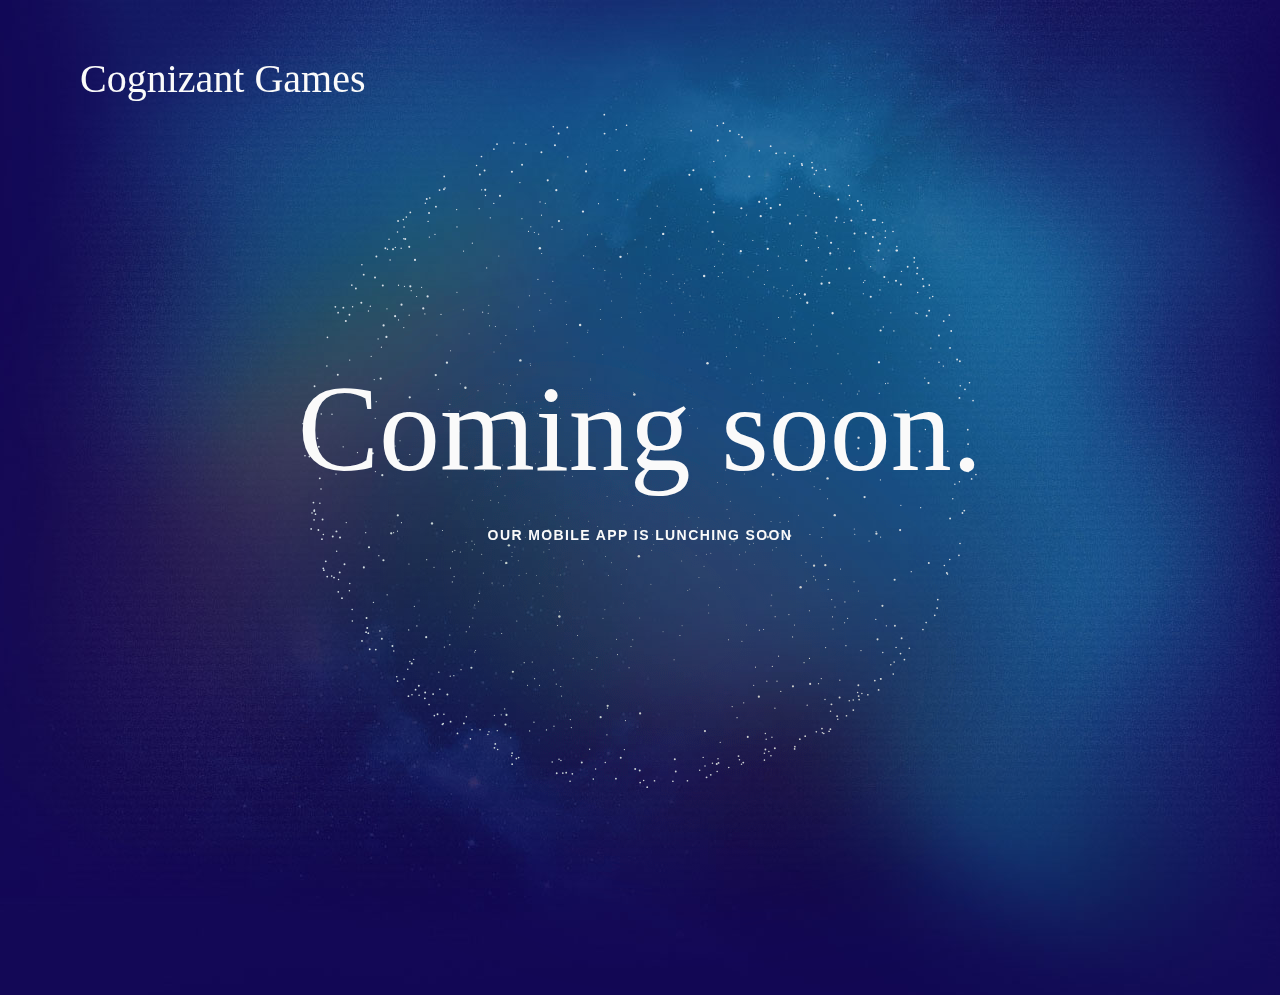
==== commit 47a35cd2: "Name Change" ====
--- a/index.html
+++ b/index.html
@@ -4,7 +4,7 @@
    <head>
       <meta http-equiv="Content-Type" content="text/html; charset=UTF-8">
       <meta http-equiv="x-ua-compatible" content="ie=edge">
-      <title>Fazcon</title>
+      <title>Cognizant Games</title>
       <meta name="viewport" content="width=device-width, initial-scale=1, shrink-to-fit=no"> 
       <meta name="keywords" content="template,coming soon,creative,multipurpose,minimal,responsive,html5,css3,jquery">     
       <link rel="manifest" href="https://www.aetherthemes.com/demo/aspekt/assets/images/favicons/manifest.json">
@@ -21,13 +21,13 @@
             <div class="hero-content" style="height: 912px;">
                <div class="hero-header">
                   <div class="-logo">
-                    <h3> Fazcon</h3>
+                    <h3>Cognizant Games</h3>
                   </div>
                   
                </div>
                <div class="hero-banner">
                   <h1>Coming soon.</h1>
-                  <p class="sub-title">Our Mobile App is coming in 2021</p>
+                  <p class="sub-title">Our Mobile App is Lunching Soon</p>
                  
                </div>
              
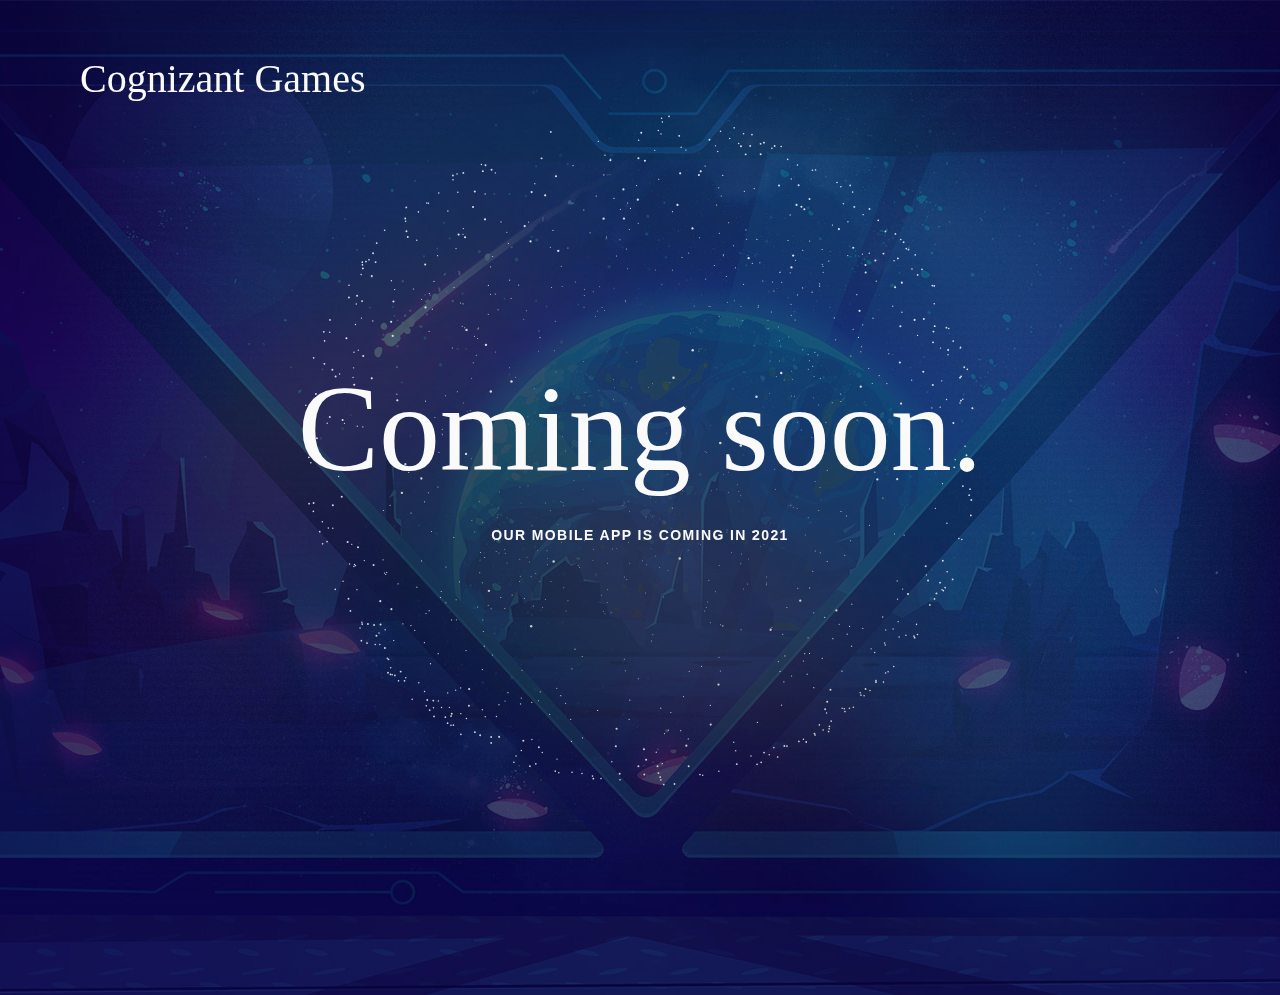
==== commit 44b26b8e: "Name Change" ====
--- a/index.html
+++ b/index.html
@@ -1,55 +1,74 @@
 <!DOCTYPE html>
 
 <html class="default default_index" lang="en">
-   <head>
-      <meta http-equiv="Content-Type" content="text/html; charset=UTF-8">
-      <meta http-equiv="x-ua-compatible" content="ie=edge">
-      <title>Cognizant Games</title>
-      <meta name="viewport" content="width=device-width, initial-scale=1, shrink-to-fit=no"> 
-      <meta name="keywords" content="template,coming soon,creative,multipurpose,minimal,responsive,html5,css3,jquery">     
-      <link rel="manifest" href="https://www.aetherthemes.com/demo/aspekt/assets/images/favicons/manifest.json">
+
+<head>
+   <meta http-equiv="Content-Type" content="text/html; charset=UTF-8">
+   <meta http-equiv="x-ua-compatible" content="ie=edge">
+   <title>Cognizant Games</title>
+   <meta name="viewport" content="width=device-width, initial-scale=1, shrink-to-fit=no">
+   <meta name="keywords" content="template,coming soon,creative,multipurpose,minimal,responsive,html5,css3,jquery">
+   <link rel="manifest" href="https://www.aetherthemes.com/demo/aspekt/assets/images/favicons/manifest.json">
+
+   <meta name="theme-color" content="#00C66B">
+   <link href="./assets/css" rel="stylesheet">
+   <link href="./assets/css(1)" rel="stylesheet">
+   <link href="./assets/default.css" rel="stylesheet">
+</head>
+
+<body data-new-gr-c-s-check-loaded="14.995.0" data-gr-ext-installed="">   
+   <app-root>
+   <main>
+      <section id="hero" class="hero">
+         <div class="hero-content" style="height: 912px;">
+            <div class="hero-header">
+               <div class="-logo">
+                  <h3> Cognizant Games</h3>
+               </div>               
+               <!-- <a routerLink="/privacy-component" routerLinkActive="active">Privacy Policy</a>   -->
+            </div>
+            <div class="hero-banner">
+               <h1>Coming soon.</h1>
+               <p class="sub-title">Our Mobile App is coming in 2021</p>
+
+            </div>
+
+         </div>
+         <div class="hero-threejs">
+            <canvas width="1920" height="912" style="width: 1920px; height: 912px;"></canvas>
+         </div>
+      </section>
+
+
+
+
+      <img src="./assets/rainbow-glow-1-8b363b15.png" class="gallery-glow" alt="Rainbow glow 1">
+      </div>
+
+
+
+      </section>
+   </main>
+
+   <footer>
      
-      <meta name="theme-color" content="#00C66B">
-      <link href="./assets/css" rel="stylesheet">
-      <link href="./assets/css(1)" rel="stylesheet">
-      <link href="./assets/default-455938d9.css" rel="stylesheet">
-   </head>
-   <body data-new-gr-c-s-check-loaded="14.995.0" data-gr-ext-installed="">
-    <app-root></app-root>
-      <main>
-         <section id="hero" class="hero">
-            <div class="hero-content" style="height: 912px;">
-               <div class="hero-header">
-                  <div class="-logo">
-                    <h3>Cognizant Games</h3>
-                  </div>
-                  
-               </div>
-               <div class="hero-banner">
-                  <h1>Coming soon.</h1>
-                  <p class="sub-title">Our Mobile App is Lunching Soon</p>
-                 
-               </div>
-             
-            </div>
-            <div class="hero-threejs">
-               <canvas width="1920" height="912" style="width: 1920px; height: 912px;"></canvas>
-            </div>
-         </section>
-     
-        
-           
-          
-            <img src="./assets/rainbow-glow-1-8b363b15.png" class="gallery-glow" alt="Rainbow glow 1"> 
-         </div>
-        
-           
-          
-         </section>
-      </main>
-      
-    
-      </footer>
-      <script src="./assets/jquery-59e367f0.js.download"></script> <script src="./assets/threejs-6ebcc050.js.download"></script> <script src="./assets/projector-2f448d36.js.download"></script> <script src="./assets/canvasrenderer-0792e9f3.js.download"></script> <script src="./assets/feather-cae18e22.js.download"></script> <script src="./assets/imagesloaded-566550fd.js.download"></script> <script src="./assets/jquery-countdown-38fb1392.js.download"></script> <script src="./assets/jquery-scrollto-94f5d0cb.js.download"></script> <script src="./assets/jquery-localscroll-640631e1.js.download"></script> <script src="./assets/packery-8c62b54b.js.download"></script> <script src="./assets/magnific-popup-c9f972e2.js.download"></script> <script src="./assets/slick-carousel-3b41b3bc.js.download"></script> <script src="./assets/sphere-a34bacf9.js.download"></script> <script src="./assets/main-d441790e.js.download"></script> <script src="./assets/default-9ff86e20.js.download"></script>  
-   </body>
+   </footer>
+</app-root>
+   <script src="./assets/jquery.js"></script>
+   <script src="./assets/threejs.js"></script>
+   <script src="./assets/projector.js"></script>
+   <script src="./assets/canvasrenderer.js"></script>
+   <script src="./assets/feather-cae.js"></script>
+   <script src="./assets/imagesloaded.jsd"></script>
+   <script src="./assets/jquery-countdown.js"></script>
+   <script src="./assets/jquery-scrollto.js"></script>
+   <script src="./assets/jquery-localscroll.js"></script>
+   <script src="./assets/packery.js"></script>
+   <script src="./assets/magnific-popup.js"></script>
+   <script src="./assets/slick-carousel.js"></script>
+   <script src="./assets/sphere.js"></script>
+   <script src="./assets/main.js"></script>
+   <script src="./assets/default.js"></script>
+</body>
+
 </html>--- a/assets/default.css
+++ b/assets/default.css
@@ -0,0 +1,4139 @@
+.row {
+	max-width: 75rem;
+	margin-right: auto;
+	margin-left: auto
+}
+
+.row::before,
+.row::after {
+	display: table;
+	content: ' ';
+	flex-basis: 0;
+	order: 1
+}
+
+.row::after {
+	clear: both
+}
+
+.row.collapse>.column,
+.row.collapse>.columns {
+	padding-right: 0;
+	padding-left: 0
+}
+
+.row .row {
+	margin-right: -0.625rem;
+	margin-left: -0.625rem
+}
+
+@media print,
+screen and (min-width: 40em) {
+	.row .row {
+		margin-right: -0.9375rem;
+		margin-left: -0.9375rem
+	}
+}
+
+@media print,
+screen and (min-width: 64em) {
+	.row .row {
+		margin-right: -0.9375rem;
+		margin-left: -0.9375rem
+	}
+}
+
+.row .row.collapse {
+	margin-right: 0;
+	margin-left: 0
+}
+
+.row.expanded {
+	max-width: none
+}
+
+.row.expanded .row {
+	margin-right: auto;
+	margin-left: auto
+}
+
+.row:not(.expanded) .row {
+	max-width: none
+}
+
+.row.gutter-small>.column,
+.row.gutter-small>.columns {
+	padding-right: 0.625rem;
+	padding-left: 0.625rem
+}
+
+.row.gutter-medium>.column,
+.row.gutter-medium>.columns {
+	padding-right: 0.9375rem;
+	padding-left: 0.9375rem
+}
+
+.column,
+.columns {
+	width: 100%;
+	float: left;
+	padding-right: 0.625rem;
+	padding-left: 0.625rem
+}
+
+@media print,
+screen and (min-width: 40em) {
+	.column,
+	.columns {
+		padding-right: 0.9375rem;
+		padding-left: 0.9375rem
+	}
+}
+
+.column:last-child:not(:first-child),
+.columns:last-child:not(:first-child) {
+	float: right
+}
+
+.column.end:last-child:last-child,
+.end.columns:last-child:last-child {
+	float: left
+}
+
+.column.row.row,
+.row.row.columns {
+	float: none
+}
+
+.row .column.row.row,
+.row .row.row.columns {
+	margin-right: 0;
+	margin-left: 0;
+	padding-right: 0;
+	padding-left: 0
+}
+
+.small-1 {
+	width: 8.33333%
+}
+
+.small-push-1 {
+	position: relative;
+	left: 8.33333%
+}
+
+.small-pull-1 {
+	position: relative;
+	left: -8.33333%
+}
+
+.small-offset-0 {
+	margin-left: 0%
+}
+
+.small-2 {
+	width: 16.66667%
+}
+
+.small-push-2 {
+	position: relative;
+	left: 16.66667%
+}
+
+.small-pull-2 {
+	position: relative;
+	left: -16.66667%
+}
+
+.small-offset-1 {
+	margin-left: 8.33333%
+}
+
+.small-3 {
+	width: 25%
+}
+
+.small-push-3 {
+	position: relative;
+	left: 25%
+}
+
+.small-pull-3 {
+	position: relative;
+	left: -25%
+}
+
+.small-offset-2 {
+	margin-left: 16.66667%
+}
+
+.small-4 {
+	width: 33.33333%
+}
+
+.small-push-4 {
+	position: relative;
+	left: 33.33333%
+}
+
+.small-pull-4 {
+	position: relative;
+	left: -33.33333%
+}
+
+.small-offset-3 {
+	margin-left: 25%
+}
+
+.small-5 {
+	width: 41.66667%
+}
+
+.small-push-5 {
+	position: relative;
+	left: 41.66667%
+}
+
+.small-pull-5 {
+	position: relative;
+	left: -41.66667%
+}
+
+.small-offset-4 {
+	margin-left: 33.33333%
+}
+
+.small-6 {
+	width: 50%
+}
+
+.small-push-6 {
+	position: relative;
+	left: 50%
+}
+
+.small-pull-6 {
+	position: relative;
+	left: -50%
+}
+
+.small-offset-5 {
+	margin-left: 41.66667%
+}
+
+.small-7 {
+	width: 58.33333%
+}
+
+.small-push-7 {
+	position: relative;
+	left: 58.33333%
+}
+
+.small-pull-7 {
+	position: relative;
+	left: -58.33333%
+}
+
+.small-offset-6 {
+	margin-left: 50%
+}
+
+.small-8 {
+	width: 66.66667%
+}
+
+.small-push-8 {
+	position: relative;
+	left: 66.66667%
+}
+
+.small-pull-8 {
+	position: relative;
+	left: -66.66667%
+}
+
+.small-offset-7 {
+	margin-left: 58.33333%
+}
+
+.small-9 {
+	width: 75%
+}
+
+.small-push-9 {
+	position: relative;
+	left: 75%
+}
+
+.small-pull-9 {
+	position: relative;
+	left: -75%
+}
+
+.small-offset-8 {
+	margin-left: 66.66667%
+}
+
+.small-10 {
+	width: 83.33333%
+}
+
+.small-push-10 {
+	position: relative;
+	left: 83.33333%
+}
+
+.small-pull-10 {
+	position: relative;
+	left: -83.33333%
+}
+
+.small-offset-9 {
+	margin-left: 75%
+}
+
+.small-11 {
+	width: 91.66667%
+}
+
+.small-push-11 {
+	position: relative;
+	left: 91.66667%
+}
+
+.small-pull-11 {
+	position: relative;
+	left: -91.66667%
+}
+
+.small-offset-10 {
+	margin-left: 83.33333%
+}
+
+.small-12 {
+	width: 100%
+}
+
+.small-offset-11 {
+	margin-left: 91.66667%
+}
+
+.small-up-1>.column,
+.small-up-1>.columns {
+	float: left;
+	width: 100%
+}
+
+.small-up-1>.column:nth-of-type(1n),
+.small-up-1>.columns:nth-of-type(1n) {
+	clear: none
+}
+
+.small-up-1>.column:nth-of-type(1n+1),
+.small-up-1>.columns:nth-of-type(1n+1) {
+	clear: both
+}
+
+.small-up-1>.column:last-child,
+.small-up-1>.columns:last-child {
+	float: left
+}
+
+.small-up-2>.column,
+.small-up-2>.columns {
+	float: left;
+	width: 50%
+}
+
+.small-up-2>.column:nth-of-type(1n),
+.small-up-2>.columns:nth-of-type(1n) {
+	clear: none
+}
+
+.small-up-2>.column:nth-of-type(2n+1),
+.small-up-2>.columns:nth-of-type(2n+1) {
+	clear: both
+}
+
+.small-up-2>.column:last-child,
+.small-up-2>.columns:last-child {
+	float: left
+}
+
+.small-up-3>.column,
+.small-up-3>.columns {
+	float: left;
+	width: 33.33333%
+}
+
+.small-up-3>.column:nth-of-type(1n),
+.small-up-3>.columns:nth-of-type(1n) {
+	clear: none
+}
+
+.small-up-3>.column:nth-of-type(3n+1),
+.small-up-3>.columns:nth-of-type(3n+1) {
+	clear: both
+}
+
+.small-up-3>.column:last-child,
+.small-up-3>.columns:last-child {
+	float: left
+}
+
+.small-up-4>.column,
+.small-up-4>.columns {
+	float: left;
+	width: 25%
+}
+
+.small-up-4>.column:nth-of-type(1n),
+.small-up-4>.columns:nth-of-type(1n) {
+	clear: none
+}
+
+.small-up-4>.column:nth-of-type(4n+1),
+.small-up-4>.columns:nth-of-type(4n+1) {
+	clear: both
+}
+
+.small-up-4>.column:last-child,
+.small-up-4>.columns:last-child {
+	float: left
+}
+
+.small-up-5>.column,
+.small-up-5>.columns {
+	float: left;
+	width: 20%
+}
+
+.small-up-5>.column:nth-of-type(1n),
+.small-up-5>.columns:nth-of-type(1n) {
+	clear: none
+}
+
+.small-up-5>.column:nth-of-type(5n+1),
+.small-up-5>.columns:nth-of-type(5n+1) {
+	clear: both
+}
+
+.small-up-5>.column:last-child,
+.small-up-5>.columns:last-child {
+	float: left
+}
+
+.small-up-6>.column,
+.small-up-6>.columns {
+	float: left;
+	width: 16.66667%
+}
+
+.small-up-6>.column:nth-of-type(1n),
+.small-up-6>.columns:nth-of-type(1n) {
+	clear: none
+}
+
+.small-up-6>.column:nth-of-type(6n+1),
+.small-up-6>.columns:nth-of-type(6n+1) {
+	clear: both
+}
+
+.small-up-6>.column:last-child,
+.small-up-6>.columns:last-child {
+	float: left
+}
+
+.small-up-7>.column,
+.small-up-7>.columns {
+	float: left;
+	width: 14.28571%
+}
+
+.small-up-7>.column:nth-of-type(1n),
+.small-up-7>.columns:nth-of-type(1n) {
+	clear: none
+}
+
+.small-up-7>.column:nth-of-type(7n+1),
+.small-up-7>.columns:nth-of-type(7n+1) {
+	clear: both
+}
+
+.small-up-7>.column:last-child,
+.small-up-7>.columns:last-child {
+	float: left
+}
+
+.small-up-8>.column,
+.small-up-8>.columns {
+	float: left;
+	width: 12.5%
+}
+
+.small-up-8>.column:nth-of-type(1n),
+.small-up-8>.columns:nth-of-type(1n) {
+	clear: none
+}
+
+.small-up-8>.column:nth-of-type(8n+1),
+.small-up-8>.columns:nth-of-type(8n+1) {
+	clear: both
+}
+
+.small-up-8>.column:last-child,
+.small-up-8>.columns:last-child {
+	float: left
+}
+
+.small-collapse>.column,
+.small-collapse>.columns {
+	padding-right: 0;
+	padding-left: 0
+}
+
+.small-collapse .row {
+	margin-right: 0;
+	margin-left: 0
+}
+
+.expanded.row .small-collapse.row {
+	margin-right: 0;
+	margin-left: 0
+}
+
+.small-uncollapse>.column,
+.small-uncollapse>.columns {
+	padding-right: 0.625rem;
+	padding-left: 0.625rem
+}
+
+.small-centered {
+	margin-right: auto;
+	margin-left: auto
+}
+
+.small-centered,
+.small-centered:last-child:not(:first-child) {
+	float: none;
+	clear: both
+}
+
+.small-uncentered,
+.small-push-0,
+.small-pull-0 {
+	position: static;
+	float: left;
+	margin-right: 0;
+	margin-left: 0
+}
+
+@media print,
+screen and (min-width: 40em) {
+	.medium-1 {
+		width: 8.33333%
+	}
+	.medium-push-1 {
+		position: relative;
+		left: 8.33333%
+	}
+	.medium-pull-1 {
+		position: relative;
+		left: -8.33333%
+	}
+	.medium-offset-0 {
+		margin-left: 0%
+	}
+	.medium-2 {
+		width: 16.66667%
+	}
+	.medium-push-2 {
+		position: relative;
+		left: 16.66667%
+	}
+	.medium-pull-2 {
+		position: relative;
+		left: -16.66667%
+	}
+	.medium-offset-1 {
+		margin-left: 8.33333%
+	}
+	.medium-3 {
+		width: 25%
+	}
+	.medium-push-3 {
+		position: relative;
+		left: 25%
+	}
+	.medium-pull-3 {
+		position: relative;
+		left: -25%
+	}
+	.medium-offset-2 {
+		margin-left: 16.66667%
+	}
+	.medium-4 {
+		width: 33.33333%
+	}
+	.medium-push-4 {
+		position: relative;
+		left: 33.33333%
+	}
+	.medium-pull-4 {
+		position: relative;
+		left: -33.33333%
+	}
+	.medium-offset-3 {
+		margin-left: 25%
+	}
+	.medium-5 {
+		width: 41.66667%
+	}
+	.medium-push-5 {
+		position: relative;
+		left: 41.66667%
+	}
+	.medium-pull-5 {
+		position: relative;
+		left: -41.66667%
+	}
+	.medium-offset-4 {
+		margin-left: 33.33333%
+	}
+	.medium-6 {
+		width: 50%
+	}
+	.medium-push-6 {
+		position: relative;
+		left: 50%
+	}
+	.medium-pull-6 {
+		position: relative;
+		left: -50%
+	}
+	.medium-offset-5 {
+		margin-left: 41.66667%
+	}
+	.medium-7 {
+		width: 58.33333%
+	}
+	.medium-push-7 {
+		position: relative;
+		left: 58.33333%
+	}
+	.medium-pull-7 {
+		position: relative;
+		left: -58.33333%
+	}
+	.medium-offset-6 {
+		margin-left: 50%
+	}
+	.medium-8 {
+		width: 66.66667%
+	}
+	.medium-push-8 {
+		position: relative;
+		left: 66.66667%
+	}
+	.medium-pull-8 {
+		position: relative;
+		left: -66.66667%
+	}
+	.medium-offset-7 {
+		margin-left: 58.33333%
+	}
+	.medium-9 {
+		width: 75%
+	}
+	.medium-push-9 {
+		position: relative;
+		left: 75%
+	}
+	.medium-pull-9 {
+		position: relative;
+		left: -75%
+	}
+	.medium-offset-8 {
+		margin-left: 66.66667%
+	}
+	.medium-10 {
+		width: 83.33333%
+	}
+	.medium-push-10 {
+		position: relative;
+		left: 83.33333%
+	}
+	.medium-pull-10 {
+		position: relative;
+		left: -83.33333%
+	}
+	.medium-offset-9 {
+		margin-left: 75%
+	}
+	.medium-11 {
+		width: 91.66667%
+	}
+	.medium-push-11 {
+		position: relative;
+		left: 91.66667%
+	}
+	.medium-pull-11 {
+		position: relative;
+		left: -91.66667%
+	}
+	.medium-offset-10 {
+		margin-left: 83.33333%
+	}
+	.medium-12 {
+		width: 100%
+	}
+	.medium-offset-11 {
+		margin-left: 91.66667%
+	}
+	.medium-up-1>.column,
+	.medium-up-1>.columns {
+		float: left;
+		width: 100%
+	}
+	.medium-up-1>.column:nth-of-type(1n),
+	.medium-up-1>.columns:nth-of-type(1n) {
+		clear: none
+	}
+	.medium-up-1>.column:nth-of-type(1n+1),
+	.medium-up-1>.columns:nth-of-type(1n+1) {
+		clear: both
+	}
+	.medium-up-1>.column:last-child,
+	.medium-up-1>.columns:last-child {
+		float: left
+	}
+	.medium-up-2>.column,
+	.medium-up-2>.columns {
+		float: left;
+		width: 50%
+	}
+	.medium-up-2>.column:nth-of-type(1n),
+	.medium-up-2>.columns:nth-of-type(1n) {
+		clear: none
+	}
+	.medium-up-2>.column:nth-of-type(2n+1),
+	.medium-up-2>.columns:nth-of-type(2n+1) {
+		clear: both
+	}
+	.medium-up-2>.column:last-child,
+	.medium-up-2>.columns:last-child {
+		float: left
+	}
+	.medium-up-3>.column,
+	.medium-up-3>.columns {
+		float: left;
+		width: 33.33333%
+	}
+	.medium-up-3>.column:nth-of-type(1n),
+	.medium-up-3>.columns:nth-of-type(1n) {
+		clear: none
+	}
+	.medium-up-3>.column:nth-of-type(3n+1),
+	.medium-up-3>.columns:nth-of-type(3n+1) {
+		clear: both
+	}
+	.medium-up-3>.column:last-child,
+	.medium-up-3>.columns:last-child {
+		float: left
+	}
+	.medium-up-4>.column,
+	.medium-up-4>.columns {
+		float: left;
+		width: 25%
+	}
+	.medium-up-4>.column:nth-of-type(1n),
+	.medium-up-4>.columns:nth-of-type(1n) {
+		clear: none
+	}
+	.medium-up-4>.column:nth-of-type(4n+1),
+	.medium-up-4>.columns:nth-of-type(4n+1) {
+		clear: both
+	}
+	.medium-up-4>.column:last-child,
+	.medium-up-4>.columns:last-child {
+		float: left
+	}
+	.medium-up-5>.column,
+	.medium-up-5>.columns {
+		float: left;
+		width: 20%
+	}
+	.medium-up-5>.column:nth-of-type(1n),
+	.medium-up-5>.columns:nth-of-type(1n) {
+		clear: none
+	}
+	.medium-up-5>.column:nth-of-type(5n+1),
+	.medium-up-5>.columns:nth-of-type(5n+1) {
+		clear: both
+	}
+	.medium-up-5>.column:last-child,
+	.medium-up-5>.columns:last-child {
+		float: left
+	}
+	.medium-up-6>.column,
+	.medium-up-6>.columns {
+		float: left;
+		width: 16.66667%
+	}
+	.medium-up-6>.column:nth-of-type(1n),
+	.medium-up-6>.columns:nth-of-type(1n) {
+		clear: none
+	}
+	.medium-up-6>.column:nth-of-type(6n+1),
+	.medium-up-6>.columns:nth-of-type(6n+1) {
+		clear: both
+	}
+	.medium-up-6>.column:last-child,
+	.medium-up-6>.columns:last-child {
+		float: left
+	}
+	.medium-up-7>.column,
+	.medium-up-7>.columns {
+		float: left;
+		width: 14.28571%
+	}
+	.medium-up-7>.column:nth-of-type(1n),
+	.medium-up-7>.columns:nth-of-type(1n) {
+		clear: none
+	}
+	.medium-up-7>.column:nth-of-type(7n+1),
+	.medium-up-7>.columns:nth-of-type(7n+1) {
+		clear: both
+	}
+	.medium-up-7>.column:last-child,
+	.medium-up-7>.columns:last-child {
+		float: left
+	}
+	.medium-up-8>.column,
+	.medium-up-8>.columns {
+		float: left;
+		width: 12.5%
+	}
+	.medium-up-8>.column:nth-of-type(1n),
+	.medium-up-8>.columns:nth-of-type(1n) {
+		clear: none
+	}
+	.medium-up-8>.column:nth-of-type(8n+1),
+	.medium-up-8>.columns:nth-of-type(8n+1) {
+		clear: both
+	}
+	.medium-up-8>.column:last-child,
+	.medium-up-8>.columns:last-child {
+		float: left
+	}
+	.medium-collapse>.column,
+	.medium-collapse>.columns {
+		padding-right: 0;
+		padding-left: 0
+	}
+	.medium-collapse .row {
+		margin-right: 0;
+		margin-left: 0
+	}
+	.expanded.row .medium-collapse.row {
+		margin-right: 0;
+		margin-left: 0
+	}
+	.medium-uncollapse>.column,
+	.medium-uncollapse>.columns {
+		padding-right: 0.9375rem;
+		padding-left: 0.9375rem
+	}
+	.medium-centered {
+		margin-right: auto;
+		margin-left: auto
+	}
+	.medium-centered,
+	.medium-centered:last-child:not(:first-child) {
+		float: none;
+		clear: both
+	}
+	.medium-uncentered,
+	.medium-push-0,
+	.medium-pull-0 {
+		position: static;
+		float: left;
+		margin-right: 0;
+		margin-left: 0
+	}
+}
+
+@media print,
+screen and (min-width: 64em) {
+	.large-1 {
+		width: 8.33333%
+	}
+	.large-push-1 {
+		position: relative;
+		left: 8.33333%
+	}
+	.large-pull-1 {
+		position: relative;
+		left: -8.33333%
+	}
+	.large-offset-0 {
+		margin-left: 0%
+	}
+	.large-2 {
+		width: 16.66667%
+	}
+	.large-push-2 {
+		position: relative;
+		left: 16.66667%
+	}
+	.large-pull-2 {
+		position: relative;
+		left: -16.66667%
+	}
+	.large-offset-1 {
+		margin-left: 8.33333%
+	}
+	.large-3 {
+		width: 25%
+	}
+	.large-push-3 {
+		position: relative;
+		left: 25%
+	}
+	.large-pull-3 {
+		position: relative;
+		left: -25%
+	}
+	.large-offset-2 {
+		margin-left: 16.66667%
+	}
+	.large-4 {
+		width: 33.33333%
+	}
+	.large-push-4 {
+		position: relative;
+		left: 33.33333%
+	}
+	.large-pull-4 {
+		position: relative;
+		left: -33.33333%
+	}
+	.large-offset-3 {
+		margin-left: 25%
+	}
+	.large-5 {
+		width: 41.66667%
+	}
+	.large-push-5 {
+		position: relative;
+		left: 41.66667%
+	}
+	.large-pull-5 {
+		position: relative;
+		left: -41.66667%
+	}
+	.large-offset-4 {
+		margin-left: 33.33333%
+	}
+	.large-6 {
+		width: 50%
+	}
+	.large-push-6 {
+		position: relative;
+		left: 50%
+	}
+	.large-pull-6 {
+		position: relative;
+		left: -50%
+	}
+	.large-offset-5 {
+		margin-left: 41.66667%
+	}
+	.large-7 {
+		width: 58.33333%
+	}
+	.large-push-7 {
+		position: relative;
+		left: 58.33333%
+	}
+	.large-pull-7 {
+		position: relative;
+		left: -58.33333%
+	}
+	.large-offset-6 {
+		margin-left: 50%
+	}
+	.large-8 {
+		width: 66.66667%
+	}
+	.large-push-8 {
+		position: relative;
+		left: 66.66667%
+	}
+	.large-pull-8 {
+		position: relative;
+		left: -66.66667%
+	}
+	.large-offset-7 {
+		margin-left: 58.33333%
+	}
+	.large-9 {
+		width: 75%
+	}
+	.large-push-9 {
+		position: relative;
+		left: 75%
+	}
+	.large-pull-9 {
+		position: relative;
+		left: -75%
+	}
+	.large-offset-8 {
+		margin-left: 66.66667%
+	}
+	.large-10 {
+		width: 83.33333%
+	}
+	.large-push-10 {
+		position: relative;
+		left: 83.33333%
+	}
+	.large-pull-10 {
+		position: relative;
+		left: -83.33333%
+	}
+	.large-offset-9 {
+		margin-left: 75%
+	}
+	.large-11 {
+		width: 91.66667%
+	}
+	.large-push-11 {
+		position: relative;
+		left: 91.66667%
+	}
+	.large-pull-11 {
+		position: relative;
+		left: -91.66667%
+	}
+	.large-offset-10 {
+		margin-left: 83.33333%
+	}
+	.large-12 {
+		width: 100%
+	}
+	.large-offset-11 {
+		margin-left: 91.66667%
+	}
+	.large-up-1>.column,
+	.large-up-1>.columns {
+		float: left;
+		width: 100%
+	}
+	.large-up-1>.column:nth-of-type(1n),
+	.large-up-1>.columns:nth-of-type(1n) {
+		clear: none
+	}
+	.large-up-1>.column:nth-of-type(1n+1),
+	.large-up-1>.columns:nth-of-type(1n+1) {
+		clear: both
+	}
+	.large-up-1>.column:last-child,
+	.large-up-1>.columns:last-child {
+		float: left
+	}
+	.large-up-2>.column,
+	.large-up-2>.columns {
+		float: left;
+		width: 50%
+	}
+	.large-up-2>.column:nth-of-type(1n),
+	.large-up-2>.columns:nth-of-type(1n) {
+		clear: none
+	}
+	.large-up-2>.column:nth-of-type(2n+1),
+	.large-up-2>.columns:nth-of-type(2n+1) {
+		clear: both
+	}
+	.large-up-2>.column:last-child,
+	.large-up-2>.columns:last-child {
+		float: left
+	}
+	.large-up-3>.column,
+	.large-up-3>.columns {
+		float: left;
+		width: 33.33333%
+	}
+	.large-up-3>.column:nth-of-type(1n),
+	.large-up-3>.columns:nth-of-type(1n) {
+		clear: none
+	}
+	.large-up-3>.column:nth-of-type(3n+1),
+	.large-up-3>.columns:nth-of-type(3n+1) {
+		clear: both
+	}
+	.large-up-3>.column:last-child,
+	.large-up-3>.columns:last-child {
+		float: left
+	}
+	.large-up-4>.column,
+	.large-up-4>.columns {
+		float: left;
+		width: 25%
+	}
+	.large-up-4>.column:nth-of-type(1n),
+	.large-up-4>.columns:nth-of-type(1n) {
+		clear: none
+	}
+	.large-up-4>.column:nth-of-type(4n+1),
+	.large-up-4>.columns:nth-of-type(4n+1) {
+		clear: both
+	}
+	.large-up-4>.column:last-child,
+	.large-up-4>.columns:last-child {
+		float: left
+	}
+	.large-up-5>.column,
+	.large-up-5>.columns {
+		float: left;
+		width: 20%
+	}
+	.large-up-5>.column:nth-of-type(1n),
+	.large-up-5>.columns:nth-of-type(1n) {
+		clear: none
+	}
+	.large-up-5>.column:nth-of-type(5n+1),
+	.large-up-5>.columns:nth-of-type(5n+1) {
+		clear: both
+	}
+	.large-up-5>.column:last-child,
+	.large-up-5>.columns:last-child {
+		float: left
+	}
+	.large-up-6>.column,
+	.large-up-6>.columns {
+		float: left;
+		width: 16.66667%
+	}
+	.large-up-6>.column:nth-of-type(1n),
+	.large-up-6>.columns:nth-of-type(1n) {
+		clear: none
+	}
+	.large-up-6>.column:nth-of-type(6n+1),
+	.large-up-6>.columns:nth-of-type(6n+1) {
+		clear: both
+	}
+	.large-up-6>.column:last-child,
+	.large-up-6>.columns:last-child {
+		float: left
+	}
+	.large-up-7>.column,
+	.large-up-7>.columns {
+		float: left;
+		width: 14.28571%
+	}
+	.large-up-7>.column:nth-of-type(1n),
+	.large-up-7>.columns:nth-of-type(1n) {
+		clear: none
+	}
+	.large-up-7>.column:nth-of-type(7n+1),
+	.large-up-7>.columns:nth-of-type(7n+1) {
+		clear: both
+	}
+	.large-up-7>.column:last-child,
+	.large-up-7>.columns:last-child {
+		float: left
+	}
+	.large-up-8>.column,
+	.large-up-8>.columns {
+		float: left;
+		width: 12.5%
+	}
+	.large-up-8>.column:nth-of-type(1n),
+	.large-up-8>.columns:nth-of-type(1n) {
+		clear: none
+	}
+	.large-up-8>.column:nth-of-type(8n+1),
+	.large-up-8>.columns:nth-of-type(8n+1) {
+		clear: both
+	}
+	.large-up-8>.column:last-child,
+	.large-up-8>.columns:last-child {
+		float: left
+	}
+	.large-collapse>.column,
+	.large-collapse>.columns {
+		padding-right: 0;
+		padding-left: 0
+	}
+	.large-collapse .row {
+		margin-right: 0;
+		margin-left: 0
+	}
+	.expanded.row .large-collapse.row {
+		margin-right: 0;
+		margin-left: 0
+	}
+	.large-uncollapse>.column,
+	.large-uncollapse>.columns {
+		padding-right: 0.9375rem;
+		padding-left: 0.9375rem
+	}
+	.large-centered {
+		margin-right: auto;
+		margin-left: auto
+	}
+	.large-centered,
+	.large-centered:last-child:not(:first-child) {
+		float: none;
+		clear: both
+	}
+	.large-uncentered,
+	.large-push-0,
+	.large-pull-0 {
+		position: static;
+		float: left;
+		margin-right: 0;
+		margin-left: 0
+	}
+}
+
+.column-block {
+	margin-bottom: 1.25rem
+}
+
+.column-block>:last-child {
+	margin-bottom: 0
+}
+
+@media print,
+screen and (min-width: 40em) {
+	.column-block {
+		margin-bottom: 1.875rem
+	}
+	.column-block>:last-child {
+		margin-bottom: 0
+	}
+}
+
+.mfp-bg {
+	top: 0;
+	left: 0;
+	width: 100%;
+	height: 100%;
+	z-index: 1042;
+	overflow: hidden;
+	position: fixed;
+	background: #0b0b0b;
+	opacity: 0.8
+}
+
+.mfp-wrap {
+	top: 0;
+	left: 0;
+	width: 100%;
+	height: 100%;
+	z-index: 1043;
+	position: fixed;
+	outline: none !important;
+	-webkit-backface-visibility: hidden
+}
+
+.mfp-container {
+	text-align: center;
+	position: absolute;
+	width: 100%;
+	height: 100%;
+	left: 0;
+	top: 0;
+	padding: 0 8px;
+	box-sizing: border-box
+}
+
+.mfp-container:before {
+	content: '';
+	display: inline-block;
+	height: 100%;
+	vertical-align: middle
+}
+
+.mfp-align-top .mfp-container:before {
+	display: none
+}
+
+.mfp-content {
+	position: relative;
+	display: inline-block;
+	vertical-align: middle;
+	margin: 0 auto;
+	text-align: left;
+	z-index: 1045
+}
+
+.mfp-inline-holder .mfp-content,
+.mfp-ajax-holder .mfp-content {
+	width: 100%;
+	cursor: auto
+}
+
+.mfp-ajax-cur {
+	cursor: progress
+}
+
+.mfp-zoom-out-cur,
+.mfp-zoom-out-cur .mfp-image-holder .mfp-close {
+	cursor: zoom-out
+}
+
+.mfp-zoom {
+	cursor: pointer;
+	cursor: zoom-in
+}
+
+.mfp-auto-cursor .mfp-content {
+	cursor: auto
+}
+
+.mfp-close,
+.mfp-arrow,
+.mfp-preloader,
+.mfp-counter {
+	-webkit-user-select: none;
+	-moz-user-select: none;
+	-ms-user-select: none;
+	user-select: none
+}
+
+.mfp-loading.mfp-figure {
+	display: none
+}
+
+.mfp-hide {
+	display: none !important
+}
+
+.mfp-preloader {
+	color: #CCC;
+	position: absolute;
+	top: 50%;
+	width: auto;
+	text-align: center;
+	margin-top: -0.8em;
+	left: 8px;
+	right: 8px;
+	z-index: 1044
+}
+
+.mfp-preloader a {
+	color: #CCC
+}
+
+.mfp-preloader a:hover {
+	color: #FFF
+}
+
+.mfp-s-ready .mfp-preloader {
+	display: none
+}
+
+.mfp-s-error .mfp-content {
+	display: none
+}
+
+button.mfp-close,
+button.mfp-arrow {
+	overflow: visible;
+	cursor: pointer;
+	background: transparent;
+	border: 0;
+	-webkit-appearance: none;
+	display: block;
+	outline: none;
+	padding: 0;
+	z-index: 1046;
+	box-shadow: none;
+	touch-action: manipulation
+}
+
+button::-moz-focus-inner {
+	padding: 0;
+	border: 0
+}
+
+.mfp-close {
+	width: 44px;
+	height: 44px;
+	line-height: 44px;
+	position: absolute;
+	right: 0;
+	top: 0;
+	text-decoration: none;
+	text-align: center;
+	opacity: 0.65;
+	padding: 0 0 18px 10px;
+	color: #FFF;
+	font-style: normal;
+	font-size: 28px;
+	font-family: Arial, Baskerville, monospace
+}
+
+.mfp-close:hover,
+.mfp-close:focus {
+	opacity: 1
+}
+
+.mfp-close:active {
+	top: 1px
+}
+
+.mfp-close-btn-in .mfp-close {
+	color: #333
+}
+
+.mfp-image-holder .mfp-close,
+.mfp-iframe-holder .mfp-close {
+	color: #FFF;
+	right: -6px;
+	text-align: right;
+	padding-right: 6px;
+	width: 100%
+}
+
+.mfp-counter {
+	position: absolute;
+	top: 0;
+	right: 0;
+	color: #CCC;
+	font-size: 12px;
+	line-height: 18px;
+	white-space: nowrap
+}
+
+.mfp-arrow {
+	position: absolute;
+	opacity: 0.35;
+	margin: 0;
+	top: 50%;
+	margin-top: -55px;
+	padding: 0;
+	width: 90px;
+	height: 110px;
+	-webkit-tap-highlight-color: transparent
+}
+
+.mfp-arrow:active {
+	margin-top: -54px
+}
+
+.mfp-arrow:hover,
+.mfp-arrow:focus {
+	opacity: 1
+}
+
+.mfp-arrow:before,
+.mfp-arrow:after {
+	content: '';
+	display: block;
+	width: 0;
+	height: 0;
+	position: absolute;
+	left: 0;
+	top: 0;
+	margin-top: 35px;
+	margin-left: 35px;
+	border: medium inset transparent
+}
+
+.mfp-arrow:after {
+	border-top-width: 13px;
+	border-bottom-width: 13px;
+	top: 8px
+}
+
+.mfp-arrow:before {
+	border-top-width: 21px;
+	border-bottom-width: 21px;
+	opacity: 0.7
+}
+
+.mfp-arrow-left {
+	left: 0
+}
+
+.mfp-arrow-left:after {
+	border-right: 17px solid #f2f2f2;
+	margin-left: 31px
+}
+
+.mfp-arrow-left:before {
+	margin-left: 25px;
+	border-right: 27px solid #3F3F3F
+}
+
+.mfp-arrow-right {
+	right: 0
+}
+
+.mfp-arrow-right:after {
+	border-left: 17px solid #f2f2f2;
+	margin-left: 39px
+}
+
+.mfp-arrow-right:before {
+	border-left: 27px solid #3F3F3F
+}
+
+.mfp-iframe-holder {
+	padding-top: 40px;
+	padding-bottom: 40px
+}
+
+.mfp-iframe-holder .mfp-content {
+	line-height: 0;
+	width: 100%;
+	max-width: 900px
+}
+
+.mfp-iframe-holder .mfp-close {
+	top: -40px
+}
+
+.mfp-iframe-scaler {
+	width: 100%;
+	height: 0;
+	overflow: hidden;
+	padding-top: 56.25%
+}
+
+.mfp-iframe-scaler iframe {
+	position: absolute;
+	display: block;
+	top: 0;
+	left: 0;
+	width: 100%;
+	height: 100%;
+	box-shadow: 0 0 8px rgba(0, 0, 0, 0.6);
+	background: #000
+}
+
+img.mfp-img {
+	width: auto;
+	max-width: 100%;
+	height: auto;
+	display: block;
+	line-height: 0;
+	box-sizing: border-box;
+	padding: 40px 0 40px;
+	margin: 0 auto
+}
+
+.mfp-figure {
+	line-height: 0
+}
+
+.mfp-figure:after {
+	content: '';
+	position: absolute;
+	left: 0;
+	top: 40px;
+	bottom: 40px;
+	display: block;
+	right: 0;
+	width: auto;
+	height: auto;
+	z-index: -1;
+	box-shadow: 0 0 8px rgba(0, 0, 0, 0.6);
+	background: #444
+}
+
+.mfp-figure small {
+	color: #BDBDBD;
+	display: block;
+	font-size: 12px;
+	line-height: 14px
+}
+
+.mfp-figure figure {
+	margin: 0
+}
+
+.mfp-bottom-bar {
+	margin-top: -30px;
+	position: absolute;
+	top: 100%;
+	left: 0;
+	width: 100%;
+	cursor: auto
+}
+
+.mfp-title {
+	text-align: left;
+	line-height: 16px;
+	color: #F3F3F3;
+	word-wrap: break-word;
+	padding-right: 36px
+}
+
+.mfp-image-holder .mfp-content {
+	max-width: 100%
+}
+
+.mfp-gallery .mfp-image-holder .mfp-figure {
+	cursor: pointer
+}
+
+@media screen and (max-width: 800px) and (orientation: landscape),
+screen and (max-height: 300px) {
+	.mfp-img-mobile .mfp-image-holder {
+		padding-left: 0;
+		padding-right: 0
+	}
+	.mfp-img-mobile img.mfp-img {
+		padding: 0
+	}
+	.mfp-img-mobile .mfp-figure:after {
+		top: 0;
+		bottom: 0
+	}
+	.mfp-img-mobile .mfp-figure small {
+		display: inline;
+		margin-left: 5px
+	}
+	.mfp-img-mobile .mfp-bottom-bar {
+		background: rgba(0, 0, 0, 0.6);
+		bottom: 0;
+		margin: 0;
+		top: auto;
+		padding: 3px 5px;
+		position: fixed;
+		box-sizing: border-box
+	}
+	.mfp-img-mobile .mfp-bottom-bar:empty {
+		padding: 0
+	}
+	.mfp-img-mobile .mfp-counter {
+		right: 5px;
+		top: 3px
+	}
+	.mfp-img-mobile .mfp-close {
+		top: 0;
+		right: 0;
+		width: 35px;
+		height: 35px;
+		line-height: 35px;
+		background: rgba(0, 0, 0, 0.6);
+		position: fixed;
+		text-align: center;
+		padding: 0
+	}
+}
+
+@media all and (max-width: 900px) {
+	.mfp-arrow {
+		-webkit-transform: scale(0.75);
+		transform: scale(0.75)
+	}
+	.mfp-arrow-left {
+		-webkit-transform-origin: 0;
+		transform-origin: 0
+	}
+	.mfp-arrow-right {
+		-webkit-transform-origin: 100%;
+		transform-origin: 100%
+	}
+	.mfp-container {
+		padding-left: 6px;
+		padding-right: 6px
+	}
+}
+
+.slick-slider {
+	position: relative;
+	display: block;
+	box-sizing: border-box;
+	-webkit-touch-callout: none;
+	-webkit-user-select: none;
+	-moz-user-select: none;
+	-ms-user-select: none;
+	user-select: none;
+	touch-action: pan-y;
+	-webkit-tap-highlight-color: transparent
+}
+
+.slick-list {
+	position: relative;
+	overflow: hidden;
+	display: block;
+	margin: 0;
+	padding: 0
+}
+
+.slick-list:focus {
+	outline: none
+}
+
+.slick-list.dragging {
+	cursor: pointer;
+	cursor: hand
+}
+
+.slick-slider .slick-track,
+.slick-slider .slick-list {
+	-webkit-transform: translate3d(0, 0, 0);
+	transform: translate3d(0, 0, 0)
+}
+
+.slick-track {
+	position: relative;
+	left: 0;
+	top: 0;
+	display: block;
+	margin-left: auto;
+	margin-right: auto
+}
+
+.slick-track:before,
+.slick-track:after {
+	content: "";
+	display: table
+}
+
+.slick-track:after {
+	clear: both
+}
+
+.slick-loading .slick-track {
+	visibility: hidden
+}
+
+.slick-slide {
+	float: left;
+	height: 100%;
+	min-height: 1px;
+	display: none
+}
+
+[dir="rtl"] .slick-slide {
+	float: right
+}
+
+.slick-slide img {
+	display: block
+}
+
+.slick-slide.slick-loading img {
+	display: none
+}
+
+.slick-slide.dragging img {
+	pointer-events: none
+}
+
+.slick-initialized .slick-slide {
+	display: block
+}
+
+.slick-loading .slick-slide {
+	visibility: hidden
+}
+
+.slick-vertical .slick-slide {
+	display: block;
+	height: auto;
+	border: 1px solid transparent
+}
+
+.slick-arrow.slick-hidden {
+	display: none
+}
+
+* {
+	font-size: 100%;
+	font-family: inherit;
+	font-weight: inherit;
+	font-style: inherit;
+	text-align: inherit;
+	text-decoration: none;
+	line-height: inherit;
+	color: inherit;
+	background-color: transparent;
+	border: 0;
+	border-radius: 0;
+	padding: 0;
+	margin: 0
+}
+
+*,
+*::before,
+*::after {
+	box-sizing: border-box;
+	text-rendering: optimizeLegibility;
+	-webkit-font-smoothing: antialiased;
+	-moz-osx-font-smoothing: grayscale
+}
+
+html {
+	font-size: 16px;
+	font-weight: 400;
+	line-height: 1.15;
+	background-color: #fff;
+	-ms-text-size-adjust: 100%;
+	-webkit-text-size-adjust: 100%;
+	-webkit-overflow-scrolling: touch;
+	-ms-overflow-style: -ms-autohiding-scrollbar;
+	touch-action: manipulation
+}
+
+main,
+article,
+aside,
+footer,
+header,
+nav,
+section,
+figcaption,
+figure {
+	display: block
+}
+
+svg {
+	vertical-align: middle
+}
+
+ul,
+ol {
+	list-style: none
+}
+
+strong {
+	font-weight: 500
+}
+
+small {
+	font-size: 0.8em
+}
+
+em {
+	font-style: italic
+}
+
+code,
+kbd,
+samp {
+	font-family: "monospace", monospace;
+	font-size: 1em
+}
+
+input,
+textarea,
+select {
+	-webkit-appearance: none;
+	-moz-appearance: textfield
+}
+
+button {
+	cursor: pointer
+}
+
+select:-moz-focusring {
+	text-shadow: 0 0 0 #000;
+	color: transparent
+}
+
+input::-webkit-search-cancel-button,
+input::-webkit-outer-spin-button,
+input::-webkit-inner-spin-button {
+	-webkit-appearance: none;
+	margin: 0
+}
+
+input::-ms-reveal {
+	display: none
+}
+
+input::-ms-clear {
+	display: none
+}
+
+input::-webkit-input-placeholder {
+	opacity: 1
+}
+
+input::-moz-placeholder {
+	opacity: 1
+}
+
+input:-ms-input-placeholder {
+	opacity: 1
+}
+
+@font-face {
+	font-family: 'Socicon';
+	src: url(../fonts/Socicon-0dcfe9fe.eot?484r1f);
+	src: url(../fonts/Socicon-0dcfe9fe.eot?484r1f#iefix) format("embedded-opentype"), url(../fonts/Socicon-1fe45b48.woff2?484r1f) format("woff2"), url(../fonts/Socicon-a9891584.ttf?484r1f) format("truetype"), url(../fonts/Socicon-1fe45b48.woff?484r1f) format("woff"), url(../fonts/Socicon-9941359c.svg?484r1f#Socicon) format("svg");
+	font-weight: normal;
+	font-style: normal
+}
+
+[class^="socicon-"],
+[class*=" socicon-"] {
+	font-family: 'Socicon' !important;
+	speak: none;
+	font-style: normal;
+	font-weight: normal;
+	font-variant: normal;
+	text-transform: none;
+	line-height: 1;
+	-webkit-font-smoothing: antialiased;
+	-moz-osx-font-smoothing: grayscale
+}
+
+.socicon-internet:before {
+	content: "\e957"
+}
+
+.socicon-moddb:before {
+	content: "\e94b"
+}
+
+.socicon-indiedb:before {
+	content: "\e94c"
+}
+
+.socicon-traxsource:before {
+	content: "\e94d"
+}
+
+.socicon-gamefor:before {
+	content: "\e94e"
+}
+
+.socicon-pixiv:before {
+	content: "\e94f"
+}
+
+.socicon-myanimelist:before {
+	content: "\e950"
+}
+
+.socicon-blackberry:before {
+	content: "\e951"
+}
+
+.socicon-wickr:before {
+	content: "\e952"
+}
+
+.socicon-spip:before {
+	content: "\e953"
+}
+
+.socicon-napster:before {
+	content: "\e954"
+}
+
+.socicon-beatport:before {
+	content: "\e955"
+}
+
+.socicon-hackerone:before {
+	content: "\e956"
+}
+
+.socicon-hackernews:before {
+	content: "\e946"
+}
+
+.socicon-smashwords:before {
+	content: "\e947"
+}
+
+.socicon-kobo:before {
+	content: "\e948"
+}
+
+.socicon-bookbub:before {
+	content: "\e949"
+}
+
+.socicon-mailru:before {
+	content: "\e94a"
+}
+
+.socicon-gitlab:before {
+	content: "\e945"
+}
+
+.socicon-instructables:before {
+	content: "\e944"
+}
+
+.socicon-portfolio:before {
+	content: "\e943"
+}
+
+.socicon-codered:before {
+	content: "\e940"
+}
+
+.socicon-origin:before {
+	content: "\e941"
+}
+
+.socicon-nextdoor:before {
+	content: "\e942"
+}
+
+.socicon-udemy:before {
+	content: "\e93f"
+}
+
+.socicon-livemaster:before {
+	content: "\e93e"
+}
+
+.socicon-crunchbase:before {
+	content: "\e93b"
+}
+
+.socicon-homefy:before {
+	content: "\e93c"
+}
+
+.socicon-calendly:before {
+	content: "\e93d"
+}
+
+.socicon-realtor:before {
+	content: "\e90f"
+}
+
+.socicon-tidal:before {
+	content: "\e910"
+}
+
+.socicon-qobuz:before {
+	content: "\e911"
+}
+
+.socicon-natgeo:before {
+	content: "\e912"
+}
+
+.socicon-mastodon:before {
+	content: "\e913"
+}
+
+.socicon-unsplash:before {
+	content: "\e914"
+}
+
+.socicon-homeadvisor:before {
+	content: "\e915"
+}
+
+.socicon-angieslist:before {
+	content: "\e916"
+}
+
+.socicon-codepen:before {
+	content: "\e917"
+}
+
+.socicon-slack:before {
+	content: "\e918"
+}
+
+.socicon-openaigym:before {
+	content: "\e919"
+}
+
+.socicon-logmein:before {
+	content: "\e91a"
+}
+
+.socicon-fiverr:before {
+	content: "\e91b"
+}
+
+.socicon-gotomeeting:before {
+	content: "\e91c"
+}
+
+.socicon-aliexpress:before {
+	content: "\e91d"
+}
+
+.socicon-guru:before {
+	content: "\e91e"
+}
+
+.socicon-appstore:before {
+	content: "\e91f"
+}
+
+.socicon-homes:before {
+	content: "\e920"
+}
+
+.socicon-zoom:before {
+	content: "\e921"
+}
+
+.socicon-alibaba:before {
+	content: "\e922"
+}
+
+.socicon-craigslist:before {
+	content: "\e923"
+}
+
+.socicon-wix:before {
+	content: "\e924"
+}
+
+.socicon-redfin:before {
+	content: "\e925"
+}
+
+.socicon-googlecalendar:before {
+	content: "\e926"
+}
+
+.socicon-shopify:before {
+	content: "\e927"
+}
+
+.socicon-freelancer:before {
+	content: "\e928"
+}
+
+.socicon-seedrs:before {
+	content: "\e929"
+}
+
+.socicon-bing:before {
+	content: "\e92a"
+}
+
+.socicon-doodle:before {
+	content: "\e92b"
+}
+
+.socicon-bonanza:before {
+	content: "\e92c"
+}
+
+.socicon-squarespace:before {
+	content: "\e92d"
+}
+
+.socicon-toptal:before {
+	content: "\e92e"
+}
+
+.socicon-gust:before {
+	content: "\e92f"
+}
+
+.socicon-ask:before {
+	content: "\e930"
+}
+
+.socicon-trulia:before {
+	content: "\e931"
+}
+
+.socicon-loomly:before {
+	content: "\e932"
+}
+
+.socicon-ghost:before {
+	content: "\e933"
+}
+
+.socicon-upwork:before {
+	content: "\e934"
+}
+
+.socicon-fundable:before {
+	content: "\e935"
+}
+
+.socicon-booking:before {
+	content: "\e936"
+}
+
+.socicon-googlemaps:before {
+	content: "\e937"
+}
+
+.socicon-zillow:before {
+	content: "\e938"
+}
+
+.socicon-niconico:before {
+	content: "\e939"
+}
+
+.socicon-toneden:before {
+	content: "\e93a"
+}
+
+.socicon-augment:before {
+	content: "\e908"
+}
+
+.socicon-bitbucket:before {
+	content: "\e909"
+}
+
+.socicon-fyuse:before {
+	content: "\e90a"
+}
+
+.socicon-yt-gaming:before {
+	content: "\e90b"
+}
+
+.socicon-sketchfab:before {
+	content: "\e90c"
+}
+
+.socicon-mobcrush:before {
+	content: "\e90d"
+}
+
+.socicon-microsoft:before {
+	content: "\e90e"
+}
+
+.socicon-pandora:before {
+	content: "\e907"
+}
+
+.socicon-messenger:before {
+	content: "\e906"
+}
+
+.socicon-gamewisp:before {
+	content: "\e905"
+}
+
+.socicon-bloglovin:before {
+	content: "\e904"
+}
+
+.socicon-tunein:before {
+	content: "\e903"
+}
+
+.socicon-gamejolt:before {
+	content: "\e901"
+}
+
+.socicon-trello:before {
+	content: "\e902"
+}
+
+.socicon-spreadshirt:before {
+	content: "\e900"
+}
+
+.socicon-500px:before {
+	content: "\e000"
+}
+
+.socicon-8tracks:before {
+	content: "\e001"
+}
+
+.socicon-airbnb:before {
+	content: "\e002"
+}
+
+.socicon-alliance:before {
+	content: "\e003"
+}
+
+.socicon-amazon:before {
+	content: "\e004"
+}
+
+.socicon-amplement:before {
+	content: "\e005"
+}
+
+.socicon-android:before {
+	content: "\e006"
+}
+
+.socicon-angellist:before {
+	content: "\e007"
+}
+
+.socicon-apple:before {
+	content: "\e008"
+}
+
+.socicon-appnet:before {
+	content: "\e009"
+}
+
+.socicon-baidu:before {
+	content: "\e00a"
+}
+
+.socicon-bandcamp:before {
+	content: "\e00b"
+}
+
+.socicon-battlenet:before {
+	content: "\e00c"
+}
+
+.socicon-mixer:before {
+	content: "\e00d"
+}
+
+.socicon-bebee:before {
+	content: "\e00e"
+}
+
+.socicon-bebo:before {
+	content: "\e00f"
+}
+
+.socicon-behance:before {
+	content: "\e010"
+}
+
+.socicon-blizzard:before {
+	content: "\e011"
+}
+
+.socicon-blogger:before {
+	content: "\e012"
+}
+
+.socicon-buffer:before {
+	content: "\e013"
+}
+
+.socicon-chrome:before {
+	content: "\e014"
+}
+
+.socicon-coderwall:before {
+	content: "\e015"
+}
+
+.socicon-curse:before {
+	content: "\e016"
+}
+
+.socicon-dailymotion:before {
+	content: "\e017"
+}
+
+.socicon-deezer:before {
+	content: "\e018"
+}
+
+.socicon-delicious:before {
+	content: "\e019"
+}
+
+.socicon-deviantart:before {
+	content: "\e01a"
+}
+
+.socicon-diablo:before {
+	content: "\e01b"
+}
+
+.socicon-digg:before {
+	content: "\e01c"
+}
+
+.socicon-discord:before {
+	content: "\e01d"
+}
+
+.socicon-disqus:before {
+	content: "\e01e"
+}
+
+.socicon-douban:before {
+	content: "\e01f"
+}
+
+.socicon-draugiem:before {
+	content: "\e020"
+}
+
+.socicon-dribbble:before {
+	content: "\e021"
+}
+
+.socicon-drupal:before {
+	content: "\e022"
+}
+
+.socicon-ebay:before {
+	content: "\e023"
+}
+
+.socicon-ello:before {
+	content: "\e024"
+}
+
+.socicon-endomodo:before {
+	content: "\e025"
+}
+
+.socicon-envato:before {
+	content: "\e026"
+}
+
+.socicon-etsy:before {
+	content: "\e027"
+}
+
+.socicon-facebook:before {
+	content: "\e028"
+}
+
+.socicon-feedburner:before {
+	content: "\e029"
+}
+
+.socicon-filmweb:before {
+	content: "\e02a"
+}
+
+.socicon-firefox:before {
+	content: "\e02b"
+}
+
+.socicon-flattr:before {
+	content: "\e02c"
+}
+
+.socicon-flickr:before {
+	content: "\e02d"
+}
+
+.socicon-formulr:before {
+	content: "\e02e"
+}
+
+.socicon-forrst:before {
+	content: "\e02f"
+}
+
+.socicon-foursquare:before {
+	content: "\e030"
+}
+
+.socicon-friendfeed:before {
+	content: "\e031"
+}
+
+.socicon-github:before {
+	content: "\e032"
+}
+
+.socicon-goodreads:before {
+	content: "\e033"
+}
+
+.socicon-google:before {
+	content: "\e034"
+}
+
+.socicon-googlescholar:before {
+	content: "\e035"
+}
+
+.socicon-googlegroups:before {
+	content: "\e036"
+}
+
+.socicon-googlephotos:before {
+	content: "\e037"
+}
+
+.socicon-googleplus:before {
+	content: "\e038"
+}
+
+.socicon-grooveshark:before {
+	content: "\e039"
+}
+
+.socicon-hackerrank:before {
+	content: "\e03a"
+}
+
+.socicon-hearthstone:before {
+	content: "\e03b"
+}
+
+.socicon-hellocoton:before {
+	content: "\e03c"
+}
+
+.socicon-heroes:before {
+	content: "\e03d"
+}
+
+.socicon-smashcast:before {
+	content: "\e03e"
+}
+
+.socicon-horde:before {
+	content: "\e03f"
+}
+
+.socicon-houzz:before {
+	content: "\e040"
+}
+
+.socicon-icq:before {
+	content: "\e041"
+}
+
+.socicon-identica:before {
+	content: "\e042"
+}
+
+.socicon-imdb:before {
+	content: "\e043"
+}
+
+.socicon-instagram:before {
+	content: "\e044"
+}
+
+.socicon-issuu:before {
+	content: "\e045"
+}
+
+.socicon-istock:before {
+	content: "\e046"
+}
+
+.socicon-itunes:before {
+	content: "\e047"
+}
+
+.socicon-keybase:before {
+	content: "\e048"
+}
+
+.socicon-lanyrd:before {
+	content: "\e049"
+}
+
+.socicon-lastfm:before {
+	content: "\e04a"
+}
+
+.socicon-line:before {
+	content: "\e04b"
+}
+
+.socicon-linkedin:before {
+	content: "\e04c"
+}
+
+.socicon-livejournal:before {
+	content: "\e04d"
+}
+
+.socicon-lyft:before {
+	content: "\e04e"
+}
+
+.socicon-macos:before {
+	content: "\e04f"
+}
+
+.socicon-mail:before {
+	content: "\e050"
+}
+
+.socicon-medium:before {
+	content: "\e051"
+}
+
+.socicon-meetup:before {
+	content: "\e052"
+}
+
+.socicon-mixcloud:before {
+	content: "\e053"
+}
+
+.socicon-modelmayhem:before {
+	content: "\e054"
+}
+
+.socicon-mumble:before {
+	content: "\e055"
+}
+
+.socicon-myspace:before {
+	content: "\e056"
+}
+
+.socicon-newsvine:before {
+	content: "\e057"
+}
+
+.socicon-nintendo:before {
+	content: "\e058"
+}
+
+.socicon-npm:before {
+	content: "\e059"
+}
+
+.socicon-odnoklassniki:before {
+	content: "\e05a"
+}
+
+.socicon-openid:before {
+	content: "\e05b"
+}
+
+.socicon-opera:before {
+	content: "\e05c"
+}
+
+.socicon-outlook:before {
+	content: "\e05d"
+}
+
+.socicon-overwatch:before {
+	content: "\e05e"
+}
+
+.socicon-patreon:before {
+	content: "\e05f"
+}
+
+.socicon-paypal:before {
+	content: "\e060"
+}
+
+.socicon-periscope:before {
+	content: "\e061"
+}
+
+.socicon-persona:before {
+	content: "\e062"
+}
+
+.socicon-pinterest:before {
+	content: "\e063"
+}
+
+.socicon-play:before {
+	content: "\e064"
+}
+
+.socicon-player:before {
+	content: "\e065"
+}
+
+.socicon-playstation:before {
+	content: "\e066"
+}
+
+.socicon-pocket:before {
+	content: "\e067"
+}
+
+.socicon-qq:before {
+	content: "\e068"
+}
+
+.socicon-quora:before {
+	content: "\e069"
+}
+
+.socicon-raidcall:before {
+	content: "\e06a"
+}
+
+.socicon-ravelry:before {
+	content: "\e06b"
+}
+
+.socicon-reddit:before {
+	content: "\e06c"
+}
+
+.socicon-renren:before {
+	content: "\e06d"
+}
+
+.socicon-researchgate:before {
+	content: "\e06e"
+}
+
+.socicon-residentadvisor:before {
+	content: "\e06f"
+}
+
+.socicon-reverbnation:before {
+	content: "\e070"
+}
+
+.socicon-rss:before {
+	content: "\e071"
+}
+
+.socicon-sharethis:before {
+	content: "\e072"
+}
+
+.socicon-skype:before {
+	content: "\e073"
+}
+
+.socicon-slideshare:before {
+	content: "\e074"
+}
+
+.socicon-smugmug:before {
+	content: "\e075"
+}
+
+.socicon-snapchat:before {
+	content: "\e076"
+}
+
+.socicon-songkick:before {
+	content: "\e077"
+}
+
+.socicon-soundcloud:before {
+	content: "\e078"
+}
+
+.socicon-spotify:before {
+	content: "\e079"
+}
+
+.socicon-stackexchange:before {
+	content: "\e07a"
+}
+
+.socicon-stackoverflow:before {
+	content: "\e07b"
+}
+
+.socicon-starcraft:before {
+	content: "\e07c"
+}
+
+.socicon-stayfriends:before {
+	content: "\e07d"
+}
+
+.socicon-steam:before {
+	content: "\e07e"
+}
+
+.socicon-storehouse:before {
+	content: "\e07f"
+}
+
+.socicon-strava:before {
+	content: "\e080"
+}
+
+.socicon-streamjar:before {
+	content: "\e081"
+}
+
+.socicon-stumbleupon:before {
+	content: "\e082"
+}
+
+.socicon-swarm:before {
+	content: "\e083"
+}
+
+.socicon-teamspeak:before {
+	content: "\e084"
+}
+
+.socicon-teamviewer:before {
+	content: "\e085"
+}
+
+.socicon-technorati:before {
+	content: "\e086"
+}
+
+.socicon-telegram:before {
+	content: "\e087"
+}
+
+.socicon-tripadvisor:before {
+	content: "\e088"
+}
+
+.socicon-tripit:before {
+	content: "\e089"
+}
+
+.socicon-triplej:before {
+	content: "\e08a"
+}
+
+.socicon-tumblr:before {
+	content: "\e08b"
+}
+
+.socicon-twitch:before {
+	content: "\e08c"
+}
+
+.socicon-twitter:before {
+	content: "\e08d"
+}
+
+.socicon-uber:before {
+	content: "\e08e"
+}
+
+.socicon-ventrilo:before {
+	content: "\e08f"
+}
+
+.socicon-viadeo:before {
+	content: "\e090"
+}
+
+.socicon-viber:before {
+	content: "\e091"
+}
+
+.socicon-viewbug:before {
+	content: "\e092"
+}
+
+.socicon-vimeo:before {
+	content: "\e093"
+}
+
+.socicon-vine:before {
+	content: "\e094"
+}
+
+.socicon-vkontakte:before {
+	content: "\e095"
+}
+
+.socicon-warcraft:before {
+	content: "\e096"
+}
+
+.socicon-wechat:before {
+	content: "\e097"
+}
+
+.socicon-weibo:before {
+	content: "\e098"
+}
+
+.socicon-whatsapp:before {
+	content: "\e099"
+}
+
+.socicon-wikipedia:before {
+	content: "\e09a"
+}
+
+.socicon-windows:before {
+	content: "\e09b"
+}
+
+.socicon-wordpress:before {
+	content: "\e09c"
+}
+
+.socicon-wykop:before {
+	content: "\e09d"
+}
+
+.socicon-xbox:before {
+	content: "\e09e"
+}
+
+.socicon-xing:before {
+	content: "\e09f"
+}
+
+.socicon-yahoo:before {
+	content: "\e0a0"
+}
+
+.socicon-yammer:before {
+	content: "\e0a1"
+}
+
+.socicon-yandex:before {
+	content: "\e0a2"
+}
+
+.socicon-yelp:before {
+	content: "\e0a3"
+}
+
+.socicon-younow:before {
+	content: "\e0a4"
+}
+
+.socicon-youtube:before {
+	content: "\e0a5"
+}
+
+.socicon-zapier:before {
+	content: "\e0a6"
+}
+
+.socicon-zerply:before {
+	content: "\e0a7"
+}
+
+.socicon-zomato:before {
+	content: "\e0a8"
+}
+
+.socicon-zynga:before {
+	content: "\e0a9"
+}
+
+.wrapper,
+.hero-content,
+.highlights,
+.gallery,
+.clients,
+.footer {
+	max-width: 75rem;
+	margin-right: auto;
+	margin-left: auto
+}
+
+.wrapper::before,
+.hero-content::before,
+.highlights::before,
+.gallery::before,
+.clients::before,
+.footer::before,
+.wrapper::after,
+.hero-content::after,
+.highlights::after,
+.gallery::after,
+.clients::after,
+.footer::after {
+	display: table;
+	content: ' ';
+	flex-basis: 0;
+	order: 1
+}
+
+.wrapper::after,
+.hero-content::after,
+.highlights::after,
+.gallery::after,
+.clients::after,
+.footer::after {
+	clear: both
+}
+
+@media print,
+screen and (min-width: 40em) {
+	.wrapper,
+	.hero-content,
+	.highlights,
+	.gallery,
+	.clients,
+	.footer {
+		padding-left: 0.625rem;
+		padding-right: 0.625rem
+	}
+}
+
+@media print,
+screen and (min-width: 64em) {
+	.wrapper,
+	.hero-content,
+	.highlights,
+	.gallery,
+	.clients,
+	.footer {
+		padding-left: 2.5rem;
+		padding-right: 2.5rem
+	}
+}
+
+.clearfix::after,
+.highlights-icon-box::after,
+.hero-header::after {
+	content: "";
+	display: table;
+	clear: both
+}
+
+.is-hidden {
+	display: none !important
+}
+
+.is-vhidden {
+	border: 0 !important;
+	clip: rect(0 0 0 0) !important;
+	height: 1px !important;
+	margin: -1px !important;
+	overflow: hidden !important;
+	padding: 0 !important;
+	position: absolute !important;
+	width: 1px !important
+}
+
+@-webkit-keyframes attention {
+	9% {
+		-webkit-transform: none;
+		transform: none
+	}
+	12% {
+		-webkit-transform: translateY(-6px);
+		transform: translateY(-6px)
+	}
+	16% {
+		-webkit-transform: translateY(2px);
+		transform: translateY(2px)
+	}
+	20% {
+		-webkit-transform: translateY(-3px);
+		transform: translateY(-3px)
+	}
+	24% {
+		-webkit-transform: translateY(0);
+		transform: translateY(0)
+	}
+}
+
+@keyframes attention {
+	9% {
+		-webkit-transform: none;
+		transform: none
+	}
+	12% {
+		-webkit-transform: translateY(-6px);
+		transform: translateY(-6px)
+	}
+	16% {
+		-webkit-transform: translateY(2px);
+		transform: translateY(2px)
+	}
+	20% {
+		-webkit-transform: translateY(-3px);
+		transform: translateY(-3px)
+	}
+	24% {
+		-webkit-transform: translateY(0);
+		transform: translateY(0)
+	}
+}
+
+html {
+	background-color: #fafafa;
+	color: #343434;
+	font-family: "Poppins", "Helvetica Neue", "Arial", sans-serif;
+	font-weight: 400;
+	line-height: 1.8;
+	position: relative
+}
+
+html::before {
+	content: "";
+	position: absolute;
+	display: block;
+	width: 100%;
+	height: 100%;
+	background: url('../images/noise-a6f1278e.png') repeat top left;
+	background-size: 15.625rem 15.625rem;
+	z-index: 999;
+	pointer-events: none
+}
+
+html.ie10::before {
+	display: none
+}
+
+.styled-h1,
+h1 {
+	font-family: "Playfair Display", "Times New Roman", Times, serif;
+	font-size: 7.625rem;
+	line-height: 1.2
+}
+
+@media screen and (max-width: 64em) {
+	.styled-h1,
+	h1 {
+		font-size: 5rem
+	}
+}
+
+@media screen and (max-width: 40em) {
+	.styled-h1,
+	h1 {
+		font-size: 3.125rem
+	}
+}
+
+.styled-h2,
+h2 {
+	font-family: "Playfair Display", "Times New Roman", Times, serif;
+	font-size: 3.75rem;
+	line-height: 1.2
+}
+
+@media screen and (max-width: 48em) {
+	.styled-h2,
+	h2 {
+		font-size: 3.4375rem
+	}
+}
+
+@media screen and (max-width: 40em) {
+	.styled-h2,
+	h2 {
+		font-size: 2.5rem
+	}
+}
+
+.styled-h3,
+h3 {
+	font-family: "Playfair Display", "Times New Roman", Times, serif;
+	font-size: 2.5rem;
+	line-height: 1.2
+}
+
+@media screen and (max-width: 48em) {
+	.styled-h3,
+	h3 {
+		font-size: 1.875rem
+	}
+}
+
+@media screen and (max-width: 40em) {
+	.styled-h3,
+	h3 {
+		font-size: 1.25rem
+	}
+}
+
+.styled-h4,
+h4 {
+	font-size: 1rem;
+	text-transform: uppercase;
+	letter-spacing: 0.1em;
+	font-weight: 600;
+	line-height: 1.2
+}
+
+@media screen and (max-width: 48em) {
+	.styled-h4,
+	h4 {
+		font-size: 0.875rem
+	}
+}
+
+.styled-h5,
+h5,
+.hero-banner .sub-title {
+	font-size: 0.875rem;
+	text-transform: uppercase;
+	letter-spacing: 0.1em;
+	font-weight: 600;
+	line-height: 1.2
+}
+
+@media screen and (max-width: 48em) {
+	.styled-h5,
+	h5,
+	.hero-banner .sub-title {
+		font-size: 0.75rem
+	}
+}
+
+.styled-h6,
+h6 {
+	font-size: 0.75rem;
+	text-transform: uppercase;
+	letter-spacing: 0.1em;
+	font-weight: 600;
+	line-height: 1.2
+}
+
+@media screen and (max-width: 48em) {
+	.styled-h6,
+	h6 {
+		font-size: 0.625rem
+	}
+}
+
+.styled-p,
+p {
+	font-size: 1rem;
+	line-height: 1.8
+}
+
+@media screen and (max-width: 40em) {
+	.styled-p,
+	p {
+		font-size: 0.875rem
+	}
+}
+
+.button {
+	display: inline-block;
+	background: #343434;
+	color: #fafafa;
+	border-radius: 999rem;
+	padding: 0.75rem 1.375rem;
+	font-size: 0.75rem;
+	letter-spacing: 0.1em;
+	text-transform: uppercase;
+	font-weight: 600;
+	transition: all 0.2s cubic-bezier(0.445, 0.05, 0.55, 0.95);
+	transition-property: background, color
+}
+
+.button:hover {
+	background: #010101
+}
+
+.button--inverted {
+	background: #fafafa;
+	color: #343434
+}
+
+.button--inverted:hover {
+	background: #e1e1e1
+}
+
+.button--hollow {
+	color: #343434;
+	background: transparent;
+	border: 2px solid #343434
+}
+
+.button--hollow:hover {
+	background: #343434;
+	color: #fafafa
+}
+
+.button--hollow--inverted {
+	color: #fafafa;
+	border: 2px solid #fafafa
+}
+
+.button--hollow--inverted:hover {
+	background: #fafafa;
+	color: #343434
+}
+
+.hero {
+	width: 100%
+}
+
+.hero-content {
+	position: relative
+}
+
+.hero-header,
+.hero-banner,
+.hero-footer {
+	position: absolute;
+	top: 0;
+	left: 0;
+	width: 100%;
+	padding: 3.4375rem 2.5rem
+}
+
+@media screen and (max-width: 40em) {
+	.hero-header,
+	.hero-banner,
+	.hero-footer {
+		padding: 1.5625rem 0.625rem
+	}
+}
+
+.hero-header .-logo {
+	float: left;
+	width: 50%
+}
+
+@media screen and (max-width: 60em) {
+	.hero-header .-logo {
+		width: calc(50% - 1.25rem);
+		padding-left: 1.25rem
+	}
+}
+
+@media screen and (max-width: 40em) {
+	.hero-header .-logo {
+		width: 100%;
+		text-align: center;
+		padding-right: 1.25rem
+	}
+}
+
+.hero-header .-logo a {
+	display: inline-block;
+	transition: -webkit-transform 0.2s cubic-bezier(0.445, 0.05, 0.55, 0.95);
+	transition: transform 0.2s cubic-bezier(0.445, 0.05, 0.55, 0.95);
+	transition: transform 0.2s cubic-bezier(0.445, 0.05, 0.55, 0.95), -webkit-transform 0.2s cubic-bezier(0.445, 0.05, 0.55, 0.95)
+}
+
+.hero-header .-logo a:hover {
+	-webkit-transform: translateY(-3px);
+	transform: translateY(-3px)
+}
+
+.hero-header .-logo svg {
+	width: 9.4375rem;
+	height: 2.8125rem;
+	fill: #fafafa
+}
+
+.hero-header .-cta {
+	float: right;
+	width: 50%;
+	text-align: right
+}
+
+@media screen and (max-width: 60em) {
+	.hero-header .-cta {
+		width: calc(50% - 1.25rem);
+		margin-right: 1.25rem
+	}
+}
+
+@media screen and (max-width: 40em) {
+	.hero-header .-cta {
+		display: none
+	}
+}
+
+.hero-banner {
+	top: 50%;
+	-webkit-transform: translateY(-50%);
+	transform: translateY(-50%);
+	text-align: center
+}
+
+.hero-banner h1 {
+	margin-bottom: 1.5625rem
+}
+
+.hero-banner .-cta {
+	position: absolute;
+	bottom: -0.625rem;
+	left: 50%;
+	margin-left: -0.75rem;
+	-webkit-animation: attention 4s ease infinite;
+	animation: attention 4s ease infinite
+}
+
+@media screen and (max-width: 40em) {
+	.hero-banner .-cta {
+		bottom: -1.25rem
+	}
+}
+
+.hero-footer {
+	top: auto;
+	bottom: 0
+}
+
+.hero-footer .-counter {
+	float: left;
+	width: 50%;
+	font-size: 0.75rem;
+	font-weight: 600
+}
+
+@media screen and (max-width: 60em) {
+	.hero-footer .-counter {
+		width: calc(50% - 1.25rem);
+		padding-left: 1.25rem
+	}
+}
+
+@media screen and (max-width: 40em) {
+	.hero-footer .-counter {
+		width: 100%;
+		padding-right: 1.25rem;
+		text-align: center
+	}
+}
+
+.hero-footer .-counter .time {
+	color: rgba(250, 250, 250, 0.45)
+}
+
+.hero-footer .-counter span {
+	font-size: 1.875rem;
+	color: #fafafa;
+	font-weight: 400
+}
+
+.hero-footer .-counter span:not(:first-of-type) {
+	font-size: 1.625rem;
+	padding-left: 0.625rem
+}
+
+.hero-footer .-social {
+	float: right;
+	width: 50%;
+	text-align: right;
+	font-size: 0.75rem;
+	font-weight: 600
+}
+
+@media screen and (max-width: 60em) {
+	.hero-footer .-social {
+		width: calc(50% - 1.25rem);
+		padding-right: 1.25rem
+	}
+}
+
+@media screen and (max-width: 40em) {
+	.hero-footer .-social {
+		display: none
+	}
+}
+
+.hero-footer .-social ul {
+	margin-top: 0.3125rem
+}
+
+.hero-footer .-social li {
+	display: inline-block;
+	font-size: 1rem
+}
+
+.hero-footer .-social li:not(:last-of-type) {
+	padding-right: 0.625rem
+}
+
+.hero-footer .-social a {
+	display: block;
+	padding: 0.3125rem 0rem;
+	transition: -webkit-transform 0.2s cubic-bezier(0.445, 0.05, 0.55, 0.95);
+	transition: transform 0.2s cubic-bezier(0.445, 0.05, 0.55, 0.95);
+	transition: transform 0.2s cubic-bezier(0.445, 0.05, 0.55, 0.95), -webkit-transform 0.2s cubic-bezier(0.445, 0.05, 0.55, 0.95)
+}
+
+.hero-footer .-social a:hover {
+	-webkit-transform: translateY(-3px);
+	transform: translateY(-3px)
+}
+
+.hero-threejs {
+	display: block;
+	position: absolute;
+	top: 0;
+	left: 0;
+	z-index: -1;
+	max-width: 100%;
+	overflow: hidden
+}
+
+.highlights {
+	position: relative
+}
+
+.highlights-header {
+	width: 100%;
+	float: left;
+	padding-right: 0.625rem;
+	padding-left: 0.625rem;
+	padding-top: 5rem;
+	padding-bottom: 0.625rem;
+	text-align: center
+}
+
+@media print,
+screen and (min-width: 40em) {
+	.highlights-header {
+		padding-right: 0.9375rem;
+		padding-left: 0.9375rem
+	}
+}
+
+.highlights-header:last-child:not(:first-child) {
+	float: right
+}
+
+@media screen and (max-width: 60em) {
+	.highlights-header {
+		padding-top: 3.75rem
+	}
+}
+
+@media screen and (max-width: 40em) {
+	.highlights-header {
+		padding-top: 2.5rem
+	}
+}
+
+.highlights-header h6 {
+	color: rgba(250, 250, 250, 0.6)
+}
+
+.highlights-icon-box {
+	width: 33.33333%;
+	float: left;
+	padding-right: 0.625rem;
+	padding-left: 0.625rem;
+	margin-top: 2.5rem
+}
+
+@media print,
+screen and (min-width: 40em) {
+	.highlights-icon-box {
+		padding-right: 0.9375rem;
+		padding-left: 0.9375rem
+	}
+}
+
+.highlights-icon-box:last-child:not(:first-child) {
+	float: right
+}
+
+@media screen and (max-width: 60em) {
+	.highlights-icon-box {
+		width: 66.66667%;
+		float: left;
+		padding-right: 0.625rem;
+		padding-left: 0.625rem;
+		margin-left: 16.66667%;
+		margin-top: 1.875rem
+	}
+}
+
+@media screen and (max-width: 60em) and (min-width: 40em) {
+	.highlights-icon-box {
+		padding-right: 0.9375rem;
+		padding-left: 0.9375rem
+	}
+}
+
+@media screen and (max-width: 60em) {
+	.highlights-icon-box:last-child:not(:first-child) {
+		float: right
+	}
+}
+
+@media screen and (max-width: 40em) {
+	.highlights-icon-box {
+		width: 100%;
+		float: left;
+		padding-right: 0.625rem;
+		padding-left: 0.625rem;
+		margin-left: 0%;
+		margin-top: 1.25rem
+	}
+}
+
+@media screen and (max-width: 40em) and (min-width: 40em) {
+	.highlights-icon-box {
+		padding-right: 0.9375rem;
+		padding-left: 0.9375rem
+	}
+}
+
+@media screen and (max-width: 40em) {
+	.highlights-icon-box:last-child:not(:first-child) {
+		float: right
+	}
+}
+
+.highlights-icon-box .-icon {
+	float: left
+}
+
+.highlights-icon-box .-icon svg {
+	width: 3rem;
+	height: 3rem
+}
+
+.highlights-icon-box .-content {
+	float: left;
+	padding: 1.125rem 0rem 0rem 1.25rem;
+	width: calc(100% - 3rem)
+}
+
+.highlights-icon-box .-content h5 {
+	margin-bottom: 1.25rem
+}
+
+.highlights-icon-box .-content p {
+	color: rgba(250, 250, 250, 0.8)
+}
+
+.highlights-glow {
+	position: absolute;
+	z-index: -1;
+	top: 0;
+	right: 0
+}
+
+.gallery {
+	position: relative;
+	padding-top: 6.25rem
+}
+
+@media screen and (max-width: 60em) {
+	.gallery {
+		padding-top: 4.375rem
+	}
+}
+
+@media screen and (max-width: 40em) {
+	.gallery {
+		padding-top: 3.125rem
+	}
+}
+
+.gallery-grid .-image a {
+	display: block;
+	box-shadow: 0px 20px 20px 20px rgba(7, 2, 38, 0.25);
+	transition: box-shadow .2s linear, -webkit-transform .2s linear;
+	transition: box-shadow .2s linear, transform .2s linear;
+	transition: box-shadow .2s linear, transform .2s linear, -webkit-transform .2s linear
+}
+
+.gallery-grid .-image a:hover {
+	-webkit-transform: translateY(-10px);
+	transform: translateY(-10px);
+	box-shadow: 0px 25px 35px 35px rgba(7, 2, 38, 0.25)
+}
+
+@media screen and (max-width: 40em) {
+	.gallery-grid .-image a:hover {
+		-webkit-transform: translateY(-5px);
+		transform: translateY(-5px)
+	}
+}
+
+.gallery-grid .-image img {
+	display: block;
+	max-width: 100%
+}
+
+.gallery-grid .-image:not(:first-of-type) {
+	margin-top: 2.1875rem
+}
+
+@media screen and (max-width: 60em) {
+	.gallery-grid .-image:not(:first-of-type) {
+		margin-top: 1.875rem
+	}
+}
+
+@media screen and (max-width: 40em) {
+	.gallery-grid .-image:not(:first-of-type) {
+		margin-top: 0.625rem
+	}
+}
+
+.gallery-cta {
+	width: 100%;
+	float: left;
+	padding-right: 0.625rem;
+	padding-left: 0.625rem;
+	text-align: center;
+	margin-top: 2.5rem;
+	margin-bottom: 5rem
+}
+
+@media print,
+screen and (min-width: 40em) {
+	.gallery-cta {
+		padding-right: 0.9375rem;
+		padding-left: 0.9375rem
+	}
+}
+
+.gallery-cta:last-child:not(:first-child) {
+	float: right
+}
+
+@media screen and (max-width: 60em) {
+	.gallery-cta {
+		margin-top: 1.875rem;
+		margin-bottom: 3.75rem
+	}
+}
+
+@media screen and (max-width: 40em) {
+	.gallery-cta {
+		margin-top: 1.25rem;
+		margin-bottom: 2.5rem
+	}
+}
+
+.gallery-cta p {
+	color: rgba(250, 250, 250, 0.6);
+	font-size: 0.75rem;
+	font-weight: 600;
+	margin-bottom: 1.25rem
+}
+
+@media screen and (max-width: 40em) {
+	.gallery-cta p {
+		margin-bottom: 0.625rem
+	}
+}
+
+.gallery-glow {
+	position: absolute;
+	z-index: -1;
+	top: 20%;
+	right: 10%
+}
+
+.clients {
+	position: relative
+}
+
+.clients hr {
+	margin-bottom: 5rem !important
+}
+
+@media screen and (max-width: 60em) {
+	.clients hr {
+		margin-bottom: 3.75rem !important
+	}
+}
+
+@media screen and (max-width: 40em) {
+	.clients hr {
+		margin-bottom: 2.5rem !important
+	}
+}
+
+.clients-testimonials {
+	width: 50%;
+	float: left;
+	padding-right: 0.625rem;
+	padding-left: 0.625rem
+}
+
+@media print,
+screen and (min-width: 40em) {
+	.clients-testimonials {
+		padding-right: 0.9375rem;
+		padding-left: 0.9375rem
+	}
+}
+
+.clients-testimonials:last-child:not(:first-child) {
+	float: right
+}
+
+@media screen and (max-width: 60em) {
+	.clients-testimonials {
+		width: 83.33333%;
+		float: left;
+		padding-right: 0.625rem;
+		padding-left: 0.625rem;
+		margin-right: auto;
+		margin-left: auto
+	}
+}
+
+@media screen and (max-width: 60em) and (min-width: 40em) {
+	.clients-testimonials {
+		padding-right: 0.9375rem;
+		padding-left: 0.9375rem
+	}
+}
+
+@media screen and (max-width: 60em) {
+	.clients-testimonials:last-child:not(:first-child) {
+		float: right
+	}
+	.clients-testimonials,
+	.clients-testimonials:last-child:not(:first-child) {
+		float: none;
+		clear: both
+	}
+}
+
+@media screen and (max-width: 40em) {
+	.clients-testimonials {
+		width: 100%;
+		float: left;
+		padding-right: 0.625rem;
+		padding-left: 0.625rem
+	}
+}
+
+@media screen and (max-width: 40em) and (min-width: 40em) {
+	.clients-testimonials {
+		padding-right: 0.9375rem;
+		padding-left: 0.9375rem
+	}
+}
+
+@media screen and (max-width: 40em) {
+	.clients-testimonials:last-child:not(:first-child) {
+		float: right
+	}
+}
+
+.clients-testimonials .-box {
+	max-width: 80%;
+	margin: 0 auto;
+	color: #343434;
+	background: #fafafa;
+	padding: 2.5rem 3.125rem;
+	box-shadow: 0px 20px 20px 20px rgba(7, 2, 38, 0.25)
+}
+
+@media screen and (max-width: 40em) {
+	.clients-testimonials .-box {
+		max-width: none;
+		padding: 1.5625rem 2.1875rem
+	}
+}
+
+.clients-testimonials .-content p {
+	font-family: "Playfair Display", "Times New Roman", Times, serif;
+	font-size: 1.375em;
+	color: #120755;
+	margin-bottom: 1.25rem
+}
+
+@media screen and (max-width: 40em) {
+	.clients-testimonials .-content p {
+		font-size: 1.125em;
+		margin-bottom: 0.625rem
+	}
+}
+
+.clients-testimonials .-meta {
+	color: #120755
+}
+
+.clients-testimonials .-meta h5,
+.clients-testimonials .-meta p {
+	margin-bottom: 0
+}
+
+.clients-testimonials .-meta p {
+	color: rgba(18, 7, 85, 0.5)
+}
+
+.clients-testimonials .-controls {
+	max-width: 80%;
+	margin: 0 auto;
+	padding: 1.875rem 3.125rem;
+	text-align: center
+}
+
+@media screen and (max-width: 40em) {
+	.clients-testimonials .-controls {
+		padding-bottom: 0.9375rem
+	}
+}
+
+.clients-testimonials .-controls #slick-dots,
+.clients-testimonials .-controls #slick-arrow {
+	display: inline-block
+}
+
+.clients-testimonials .-controls .slick-prev {
+	display: none !important
+}
+
+.clients-testimonials .-controls .slick-next {
+	width: 1.125rem;
+	height: 1.125rem;
+	-webkit-transform: translateY(-5px);
+	transform: translateY(-5px);
+	text-indent: -999em;
+	background: url('../images/content/arrow-right-b966900b.svg') no-repeat center;
+	background-size: 1.125rem 1.125rem;
+	opacity: 0.35;
+	transition: opacity 0.3s ease-in-out
+}
+
+.clients-testimonials .-controls .slick-next:hover {
+	opacity: 1
+}
+
+.clients-testimonials .-controls .slick-dots li {
+	display: inline-block;
+	text-indent: -999em;
+	width: 0.375rem;
+	height: 0.375rem;
+	background: #fafafa;
+	margin-right: 0.625rem;
+	border-radius: 999em;
+	cursor: pointer;
+	opacity: 0.25;
+	transition: opacity 0.3s ease-in-out, width 0.4s ease-in-out
+}
+
+.clients-testimonials .-controls .slick-dots li:hover {
+	opacity: 1
+}
+
+.clients-testimonials .-controls .slick-dots li.slick-active {
+	opacity: 1;
+	width: 0.9375rem
+}
+
+.clients-content {
+	width: 50%;
+	float: left;
+	padding-right: 0.625rem;
+	padding-left: 0.625rem
+}
+
+@media print,
+screen and (min-width: 40em) {
+	.clients-content {
+		padding-right: 0.9375rem;
+		padding-left: 0.9375rem
+	}
+}
+
+.clients-content:last-child:not(:first-child) {
+	float: right
+}
+
+@media screen and (max-width: 60em) {
+	.clients-content {
+		width: 83.33333%;
+		float: left;
+		padding-right: 0.625rem;
+		padding-left: 0.625rem;
+		margin-right: auto;
+		margin-left: auto;
+		text-align: center
+	}
+}
+
+@media screen and (max-width: 60em) and (min-width: 40em) {
+	.clients-content {
+		padding-right: 0.9375rem;
+		padding-left: 0.9375rem
+	}
+}
+
+@media screen and (max-width: 60em) {
+	.clients-content:last-child:not(:first-child) {
+		float: right
+	}
+	.clients-content,
+	.clients-content:last-child:not(:first-child) {
+		float: none;
+		clear: both
+	}
+}
+
+.clients-content .-header h6 {
+	color: rgba(250, 250, 250, 0.6)
+}
+
+.clients-content .-header h2 {
+	margin-bottom: 1.25rem
+}
+
+.clients-content .-header p {
+	max-width: 75%;
+	color: rgba(250, 250, 250, 0.8)
+}
+
+@media screen and (max-width: 60em) {
+	.clients-content .-header p {
+		margin: 0 auto
+	}
+}
+
+@media screen and (max-width: 40em) {
+	.clients-content .-header p {
+		max-width: none
+	}
+}
+
+.clients-content .-clients {
+	margin-top: 3.125rem
+}
+
+@media screen and (max-width: 40em) {
+	.clients-content .-clients {
+		margin-top: 1.875rem
+	}
+}
+
+.clients-content .-clients li {
+	display: inline-block
+}
+
+.clients-content .-clients li:not(:last-of-type) {
+	margin-right: 3.125rem
+}
+
+@media screen and (max-width: 40em) {
+	.clients-content .-clients li {
+		display: block
+	}
+	.clients-content .-clients li:not(:last-of-type) {
+		margin-right: 0
+	}
+}
+
+.clients-content .-clients a {
+	display: block;
+	opacity: 0.4;
+	transition: opacity 0.3s ease-in-out
+}
+
+.clients-content .-clients a:hover {
+	opacity: 1
+}
+
+.clients-glow {
+	position: absolute;
+	z-index: -1;
+	top: -40%;
+	right: 0
+}
+
+.footer {
+	margin-top: 3.75rem;
+	margin-bottom: 3.75rem;
+	text-align: center
+}
+
+@media screen and (max-width: 40em) {
+	.footer {
+		margin-top: 1.875rem;
+		margin-bottom: 1.875rem
+	}
+}
+
+.footer-content {
+	width: 100%;
+	float: left;
+	padding-right: 0.625rem;
+	padding-left: 0.625rem
+}
+
+@media print,
+screen and (min-width: 40em) {
+	.footer-content {
+		padding-right: 0.9375rem;
+		padding-left: 0.9375rem
+	}
+}
+
+.footer-content:last-child:not(:first-child) {
+	float: right
+}
+
+.footer-content .-social {
+	margin-bottom: 1.875rem
+}
+
+@media screen and (max-width: 40em) {
+	.footer-content .-social {
+		margin-bottom: 0.9375rem
+	}
+}
+
+.footer-content .-social li {
+	display: inline-block;
+	font-size: 1rem
+}
+
+.footer-content .-social li:not(:last-of-type) {
+	padding-right: 0.625rem
+}
+
+.footer-content .-social a {
+	display: block;
+	padding: 0.3125rem 0rem;
+	transition: -webkit-transform 0.2s cubic-bezier(0.445, 0.05, 0.55, 0.95);
+	transition: transform 0.2s cubic-bezier(0.445, 0.05, 0.55, 0.95);
+	transition: transform 0.2s cubic-bezier(0.445, 0.05, 0.55, 0.95), -webkit-transform 0.2s cubic-bezier(0.445, 0.05, 0.55, 0.95)
+}
+
+.footer-content .-social a:hover {
+	-webkit-transform: translateY(-3px);
+	transform: translateY(-3px)
+}
+
+.footer-content .-logo {
+	margin-bottom: 0.625rem
+}
+
+.footer-content .-logo a {
+	display: inline-block;
+	transition: -webkit-transform 0.2s cubic-bezier(0.445, 0.05, 0.55, 0.95);
+	transition: transform 0.2s cubic-bezier(0.445, 0.05, 0.55, 0.95);
+	transition: transform 0.2s cubic-bezier(0.445, 0.05, 0.55, 0.95), -webkit-transform 0.2s cubic-bezier(0.445, 0.05, 0.55, 0.95)
+}
+
+.footer-content .-logo a:hover {
+	-webkit-transform: translateY(-3px);
+	transform: translateY(-3px)
+}
+
+.footer-content .-logo svg {
+	width: 8.3125rem;
+	height: 2.5rem;
+	fill: #fafafa
+}
+
+.footer-content .-copyright {
+	color: rgba(250, 250, 250, 0.5)
+}
+
+.default {
+	background-color: #120755;
+	background-image: url('bodybg.jpg');
+	background-position: top center;
+	background-repeat: inherit;
+	color: #fafafa
+}
+
+.default hr {
+	width: 25rem;
+	max-width: 65%;
+	height: 1px;
+	background: radial-gradient(rgba(250, 250, 250, 0.45), rgba(250, 250, 250, 0));
+	margin: 0 auto
+}
+
+.default hr.half {
+	width: 12.5rem;
+	max-width: 35%
+}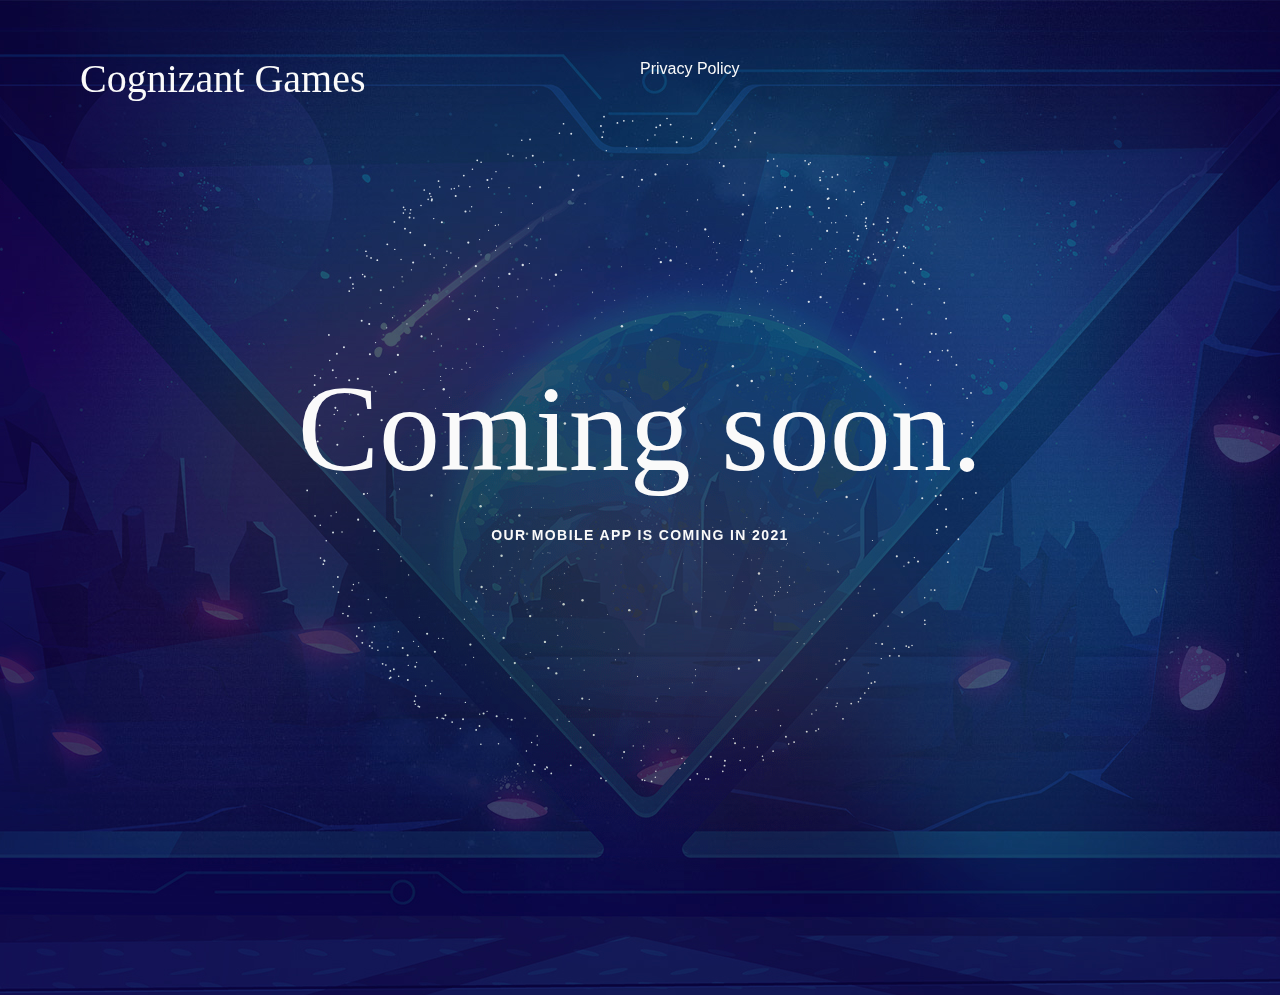
==== commit 2e6fec60: "Change" ====
--- a/index.html
+++ b/index.html
@@ -16,8 +16,7 @@
    <link href="./assets/default.css" rel="stylesheet">
 </head>
 
-<body data-new-gr-c-s-check-loaded="14.995.0" data-gr-ext-installed="">   
-   <app-root>
+<body data-new-gr-c-s-check-loaded="14.995.0" data-gr-ext-installed="">      
    <main>
       <section id="hero" class="hero">
          <div class="hero-content" style="height: 912px;">
@@ -25,7 +24,7 @@
                <div class="-logo">
                   <h3> Cognizant Games</h3>
                </div>               
-               <!-- <a routerLink="/privacy-component" routerLinkActive="active">Privacy Policy</a>   -->
+              <a class="text-right" href="privacy.html">Privacy Policy</a>
             </div>
             <div class="hero-banner">
                <h1>Coming soon.</h1>
@@ -36,13 +35,14 @@
          </div>
          <div class="hero-threejs">
             <canvas width="1920" height="912" style="width: 1920px; height: 912px;"></canvas>
-         </div>
+         </div>		
       </section>
 
 
 
 
       <img src="./assets/rainbow-glow-1-8b363b15.png" class="gallery-glow" alt="Rainbow glow 1">
+	  
       </div>
 
 
@@ -51,15 +51,15 @@
    </main>
 
    <footer>
-     
+      
    </footer>
-</app-root>
+
    <script src="./assets/jquery.js"></script>
    <script src="./assets/threejs.js"></script>
    <script src="./assets/projector.js"></script>
    <script src="./assets/canvasrenderer.js"></script>
    <script src="./assets/feather-cae.js"></script>
-   <script src="./assets/imagesloaded.jsd"></script>
+   <script src="./assets/imagesloaded.js"></script>
    <script src="./assets/jquery-countdown.js"></script>
    <script src="./assets/jquery-scrollto.js"></script>
    <script src="./assets/jquery-localscroll.js"></script>
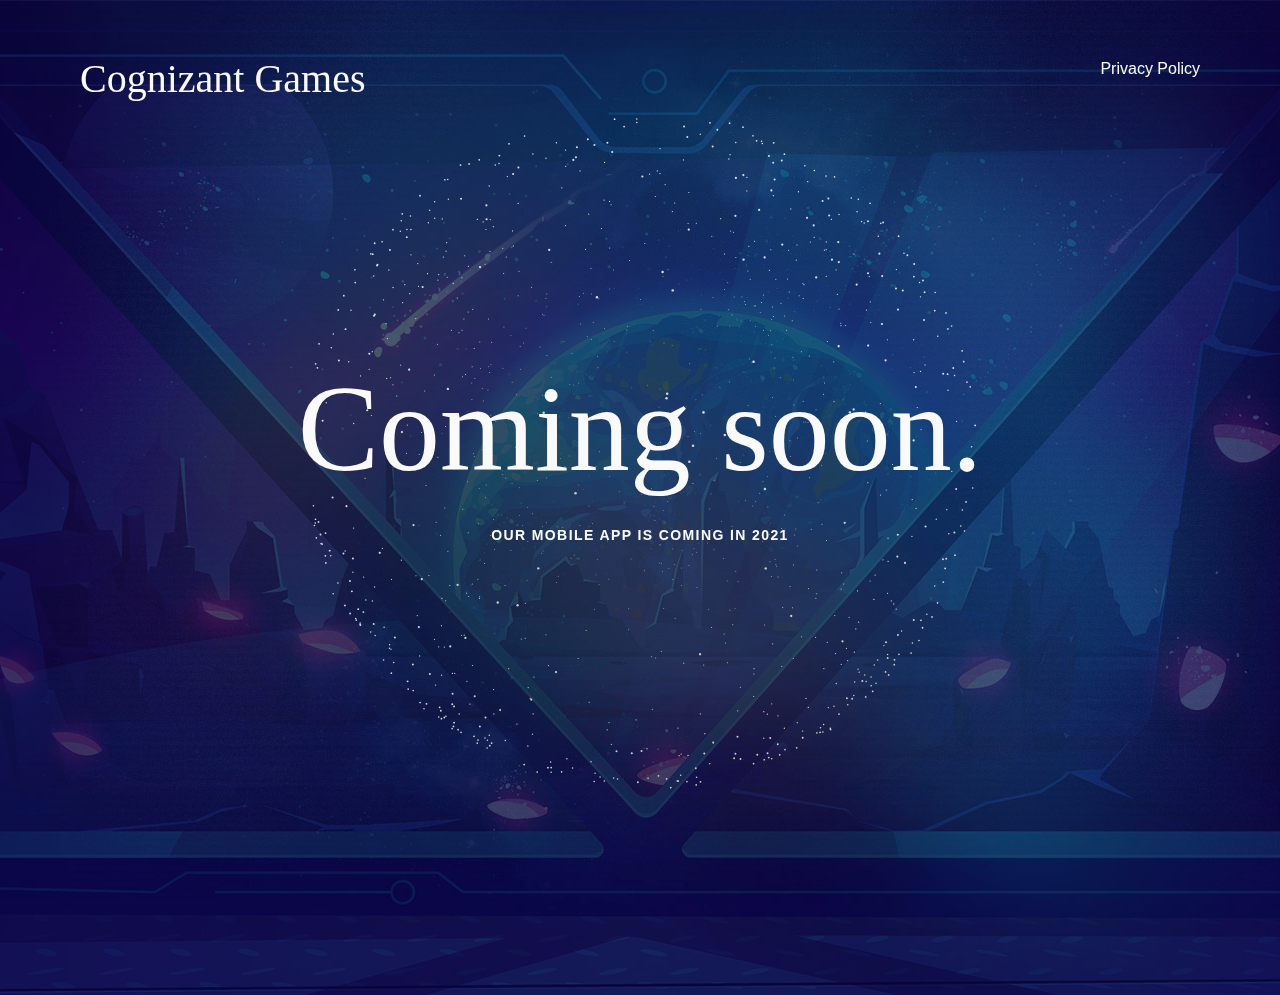
==== commit 0597ccf8: "Change-index" ====
--- a/index.html
+++ b/index.html
@@ -24,7 +24,7 @@
                <div class="-logo">
                   <h3> Cognizant Games</h3>
                </div>               
-              <a class="text-right" href="privacy.html">Privacy Policy</a>
+              <a class="text-right" style="float:right" href="privacy.html">Privacy Policy</a>
             </div>
             <div class="hero-banner">
                <h1>Coming soon.</h1>
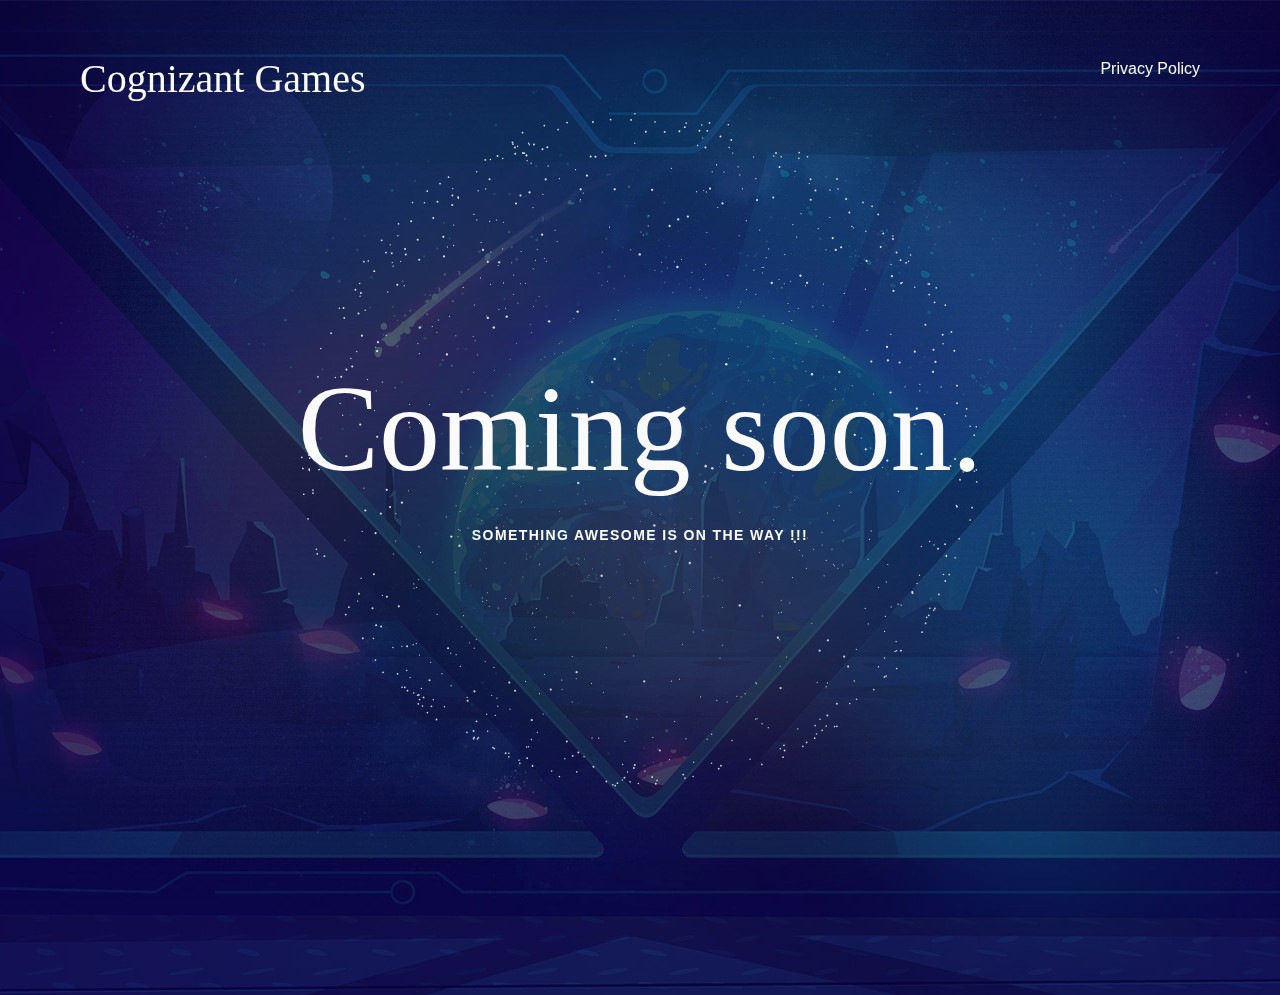
==== commit 34487ab2: "index" ====
--- a/index.html
+++ b/index.html
@@ -28,7 +28,7 @@
             </div>
             <div class="hero-banner">
                <h1>Coming soon.</h1>
-               <p class="sub-title">Our Mobile App is coming in 2021</p>
+               <p class="sub-title">Something awesome is on the way !!!</p>
 
             </div>
 
